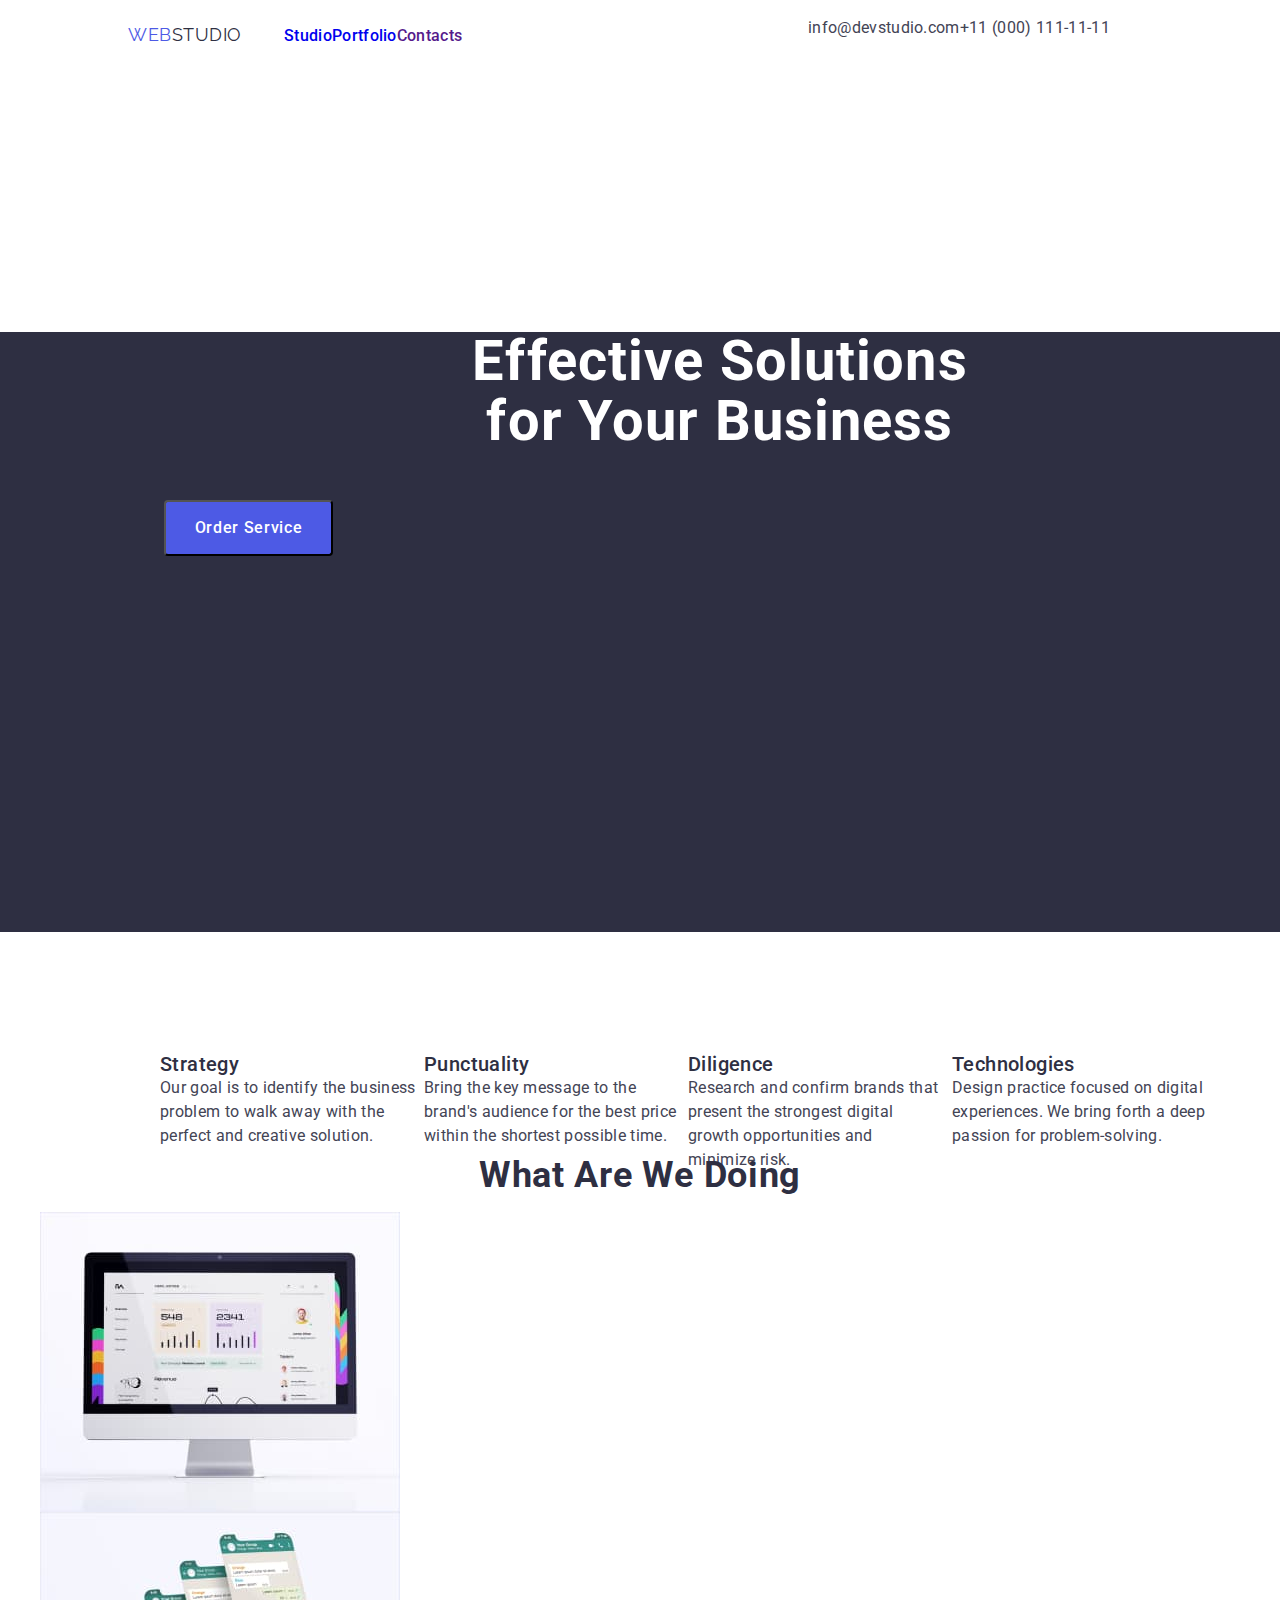
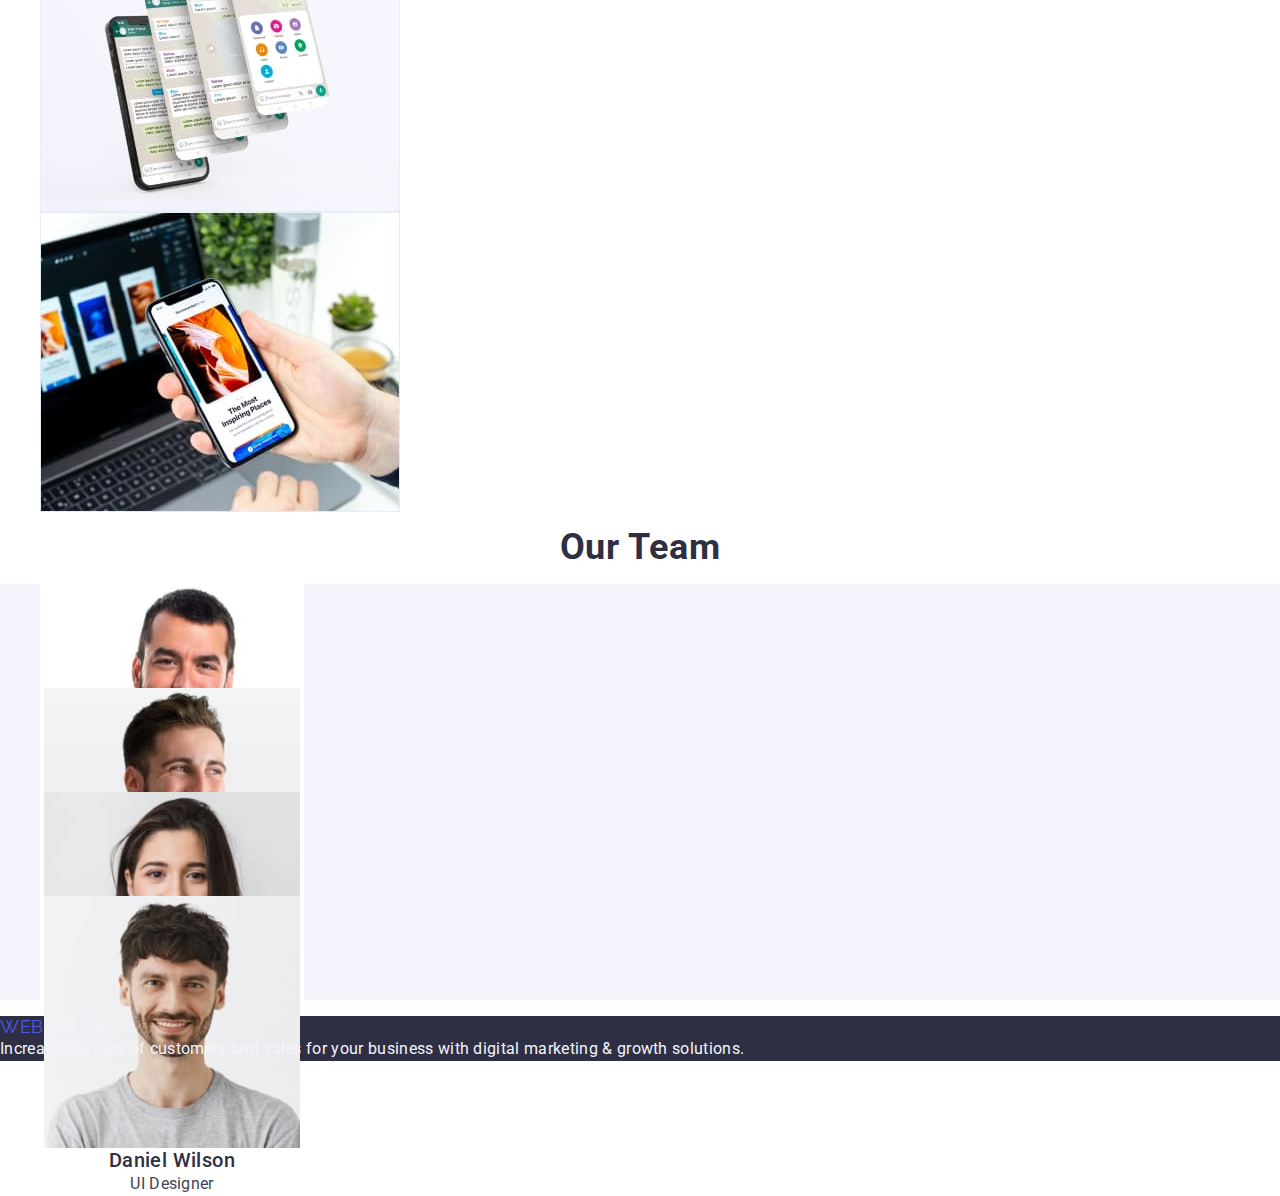
==== index.html @ 6368bc86 "css" ====
<!DOCTYPE html>
<html lang="en">

<head>
    <meta charset="UTF-8">
    <meta name="viewport" content="width=device-width, initial-scale=1.0">
    <link rel="preconnect" href="https://fonts.googleapis.com">
    <link rel="preconnect" href="https://fonts.gstatic.com" crossorigin>
    <link rel="preconnect" href="https://fonts.googleapis.com">
    <link rel="preconnect" href="https://fonts.gstatic.com" crossorigin>
    <link
        href="https://fonts.googleapis.com/css2?family=Raleway:wght@800&family=Roboto:wght@400;500;700;900&display=swap"
        rel="stylesheet">
    <link rel="stylesheet"
        href="https://cdnjs.cloudflare.com/ajax/libs/modern-normalize/1.0.0/modern-normalize.min.css" />
    <link rel="stylesheet" href="./css/styles.css">
    <title>Homework3</title>
</head>

<body>
    <!-- Top line -->
    <header class="page-header">
        <nav class="nav">
            <a class="logo" href="./index.html">Web<span class="logo-studio">Studio</span></a>
            <ul class="menu-list">
                <li class="menu-list-item">
                    <a href="./index.html">Studio</a>
                </li>

                <li class="menu-list-item">
                    <a href="./portfolio.html">Portfolio</a>
                </li>

                <li class="menu-list-item">
                    <a href="">Contacts</a>
                </li>
            </ul>
        </nav>
        <address>
            <ul class="menu-link">
                <li class="menu-link-item">
                    <a class="contact" href="mailto:info@devstudio.com">info@devstudio.com</a>
                </li>
                <li class="menu-link-item">
                    <a class="contact" href="tel:+110001111111">+11 (000) 111-11-11</a>
                </li>
            </ul>
        </address>
    </header>
    <main>
        <!-- Studio -->
        <section class="heroimage">
            <h1 class="hero-title">Effective Solutions for Your Business</h1>
            <button class="modal-button-image" type="button">Order Service</button>
        </section>
        <!-- Section1 -->
        <section class="advantage">
            <h2 hidden>Studio</h2>
            <ul class="advantage-list">
                <li class="advantage-item">
                    <h3 class="advantage-item-title">Strategy</h3>
                    <p class="advantage-item-p">Our goal is to identify the business problem to walk away with the
                        perfect and creative solution.
                    </p>
                </li>
                <li class="advantage-item">
                    <h3 class="advantage-item-title">Punctuality</h3>
                    <p class="advantage-item-p">Bring the key message to the brand's audience for the best price within
                        the shortest possible
                        time.</p>
                </li>
                <li class="advantage-item">
                    <h3 class="advantage-item-title">Diligence</h3>
                    <p class="advantage-item-p">Research and confirm brands that present the strongest digital growth
                        opportunities and minimize
                        risk.</p>
                </li>
                <li class="advantage-item">
                    <h3 class="advantage-item-title">Technologies</h3>
                    <p class="advantage-item-p">Design practice focused on digital experiences. We bring forth a deep
                        passion for
                        problem-solving.</p>
                </li>
            </ul>
        </section>
        <!-- Section2 -->
        <section class="production">
            <h2 class="subtitile">What are we doing</h2>
            <ul class="production-list list">
                <li class="production-item">
                    <img class="production-pic" src="./images/section2/pc.jpg" alt="PC" width="360" height="300">
                </li>
                <li class="production-item">
                    <img class="production-pic" src="./images/section2/phones.jpg" alt="phones" width="360"
                        height="300">
                </li>
                <li class="production-item">
                    <img class="production-pic" src="./images/section2/pcandphone.jpg" alt="pc and phone" width="360"
                        height="300">
                </li>
            </ul>
        </section>
        <!-- Section3 -->
        <section class="workers">
            <h2 class="subtitile" id="contacts">Our Team</h2>
            <ul class="workers-list list">
                <li class="advantage-item workers-item">
                    <img class="workers-pic" src="./images/ourteam/markguerrero.jpg" alt="photo Mark Guerrero"
                        width="264" height="260">
                    <h3 class="advantage-item-title">Mark Guerrero</h3>
                    <p class="advantage-item-p">Product Designer</p>
                    <!-- Traling icons x4 ???? -->
                </li>
                <li class="advantage-item workers-item">
                    <img class="workers-pic" src="./images/ourteam/tomford.jpg" alt="photo Tom Ford" width="264"
                        height="260">
                    <h3 class="advantage-item-title">Tom Ford</h3>
                    <p class="advantage-item-p">Frontend Developer</p>
                    <!-- Traling icons x4 ???? -->
                </li>
                <li class="advantage-item workers-item">
                    <img class="workers-pic" src="./images/ourteam/camilagarcia.jpg" alt="photo Camila Garcia"
                        width="264" height="260">
                    <h3 class="advantage-item-title">Camila Garcia</h3>
                    <p class="advantage-item-p">Marketing</p>
                    <!-- Traling icons x4 ???? -->
                </li>
                <li class="advantage-item workers-item">
                    <img class="workers-pic" src="./images/ourteam/danielwilson.jpg" alt="photo Daniel Wilson"
                        width="264" height="260">
                    <h3 class="advantage-item-title">Daniel Wilson</h3>
                    <p class="advantage-item-p">UI Designer</p>
                    <!-- Traling icons x4 ???? -->
                </li>
            </ul>
        </section>
    </main>
    <footer class="footer">
        <a class="logo link" href="./index.html">Web
            <span class="logo-studio-dark">Studio</span>
        </a>
        <p class="background-dark-text">Increase the flow of customers and sales for your business with digital
            marketing & growth solutions.</p>
    </footer>
</body>

</html>
---- css/styles.css ----
:root {
  --primary-font: 'Roboto', sans-serif;
  --secondary-font: 'Raleway', sans-serif;
  --modal-background: #fcfcfc;
  --header-team-card-background: #ffffff;
  --hero-image-background: #2e2f42;
  --light-mode-backgrounds: #f4f4fd;
  --accent-hairlines-subtle-backgrounds: #e7e9fc;
  --body-text-slate: #434455;
  --body-text-light-slate: #8e8f99;
  --valid-success: #31d0aa;
  --dark-overlays-shadows-headings: #2e2f42;
  --pressed-state-cta: #404bbf;
  --cta-focused-active-links: #4d5ae5;
}

body {
  font-family: var(--primary-font);
  color: var(--body-text-slate);
  background-color: var(--header-team-card-background);
}

h1,
h2,
h3,
h4,
h5,
h6 {
  margin: 0;
}

p {
  margin: 0;
  font-weight: 400;
  font-size: 16px;
  line-height: 1.5;
  letter-spacing: 0.02em;
}

img {
  display: block;
  max-width: 100%;
  height: auto;
}

ul {
  list-style: none;
}

a {
  text-decoration: none;
  font-style: normal;
}

/* ==========HEADER========== */
.page-header {
  display: flex;
  justify-content: space-between;
  width: 100%;
  padding: 0 10%;
  height: 72px;
  border: 1px;
  border-color: var(--accent-hairlines-subtle-backgrounds);
}

.nav {
  display: flex;
  align-items: center;
}

.logo {
  width: 116px;
  height: 24px;
  font-family: var(--secondary-font);
  font-size: 18px;
  line-height: 1.17;
  letter-spacing: 0.03em;
  text-transform: uppercase;
  color: var(--cta-focused-active-links);
}

.logo-studio {
  color: var(--dark-overlays-shadows-headings);
}

.logo-studio-dark {
  color: var(--light-mode-backgrounds);
}

.menu-list {
  width: 260px;
  height: 24px;
  display: flex;
  flex-wrap: wrap;
  flex-basis: calc(width / 3);
}

.menu-list-item {
  font-weight: 500;
  font-size: 16px;
  line-height: 1.5;
  letter-spacing: 0.02em;
  color: #2e2f42;
}

.menu-link {
  width: 384px;
  height: 24px;
  display: flex;
  flex-wrap: wrap;
}

.menu-link-item {
}

.contact:hover,
.contact:focus,
.menu-link:hover,
.menu-link:focus,
.menu-list:hover,
.menu-list:focus {
  color: var(--pressed-state-cta);
}

.contacts {
  font-style: normal;
}

.contact {
  font-weight: 400;
  font-size: 16px;
  line-height: 1.5;
  letter-spacing: 0.02em;
  color: var(--body-text-slate);
}

/* ==========/HEADER========== */

/* ==========Hero section========== */
.heroimage {
  width: 1440px;
  height: 600px;
  background-color: #2e2f42;
}

.hero-title {
  width: 496px;
  height: 120px;
  margin: 260px 0 0 472px;
  font-weight: 700;
  font-size: 56px;
  line-height: 1.07;
  text-align: center;
  letter-spacing: 0.02em;

  color: #ffffff;
}

/* ==========BUTTON MENU========== */

.modal-button-image {
  width: 169px;
  height: 56px;
  margin-top: 48px;
  margin-left: 164px;
  border-radius: 4px;

  font-family: var(--primary-font);
  font-style: normal;
  font-weight: 500;
  font-size: 16px;
  line-height: 1.5;
  letter-spacing: 0.04em;
  list-style: none;
  cursor: pointer;

  color: #ffffff;
  background: #4d5ae5;
}

.modal-button-image:hover,
.modal-button-image:focus {
  background-color: #404bbf;
}

.modal-button {
  font-family: var(--primary-font);
  font-style: normal;
  font-weight: 500;
  font-size: 16px;
  line-height: 1.5;
  letter-spacing: 0.04em;
  cursor: pointer;
  background-color: #f4f4fd;
  color: #4d5ae5;
}

.modal-button:hover,
.modal-button:focus {
  background-color: #404bbf;
  color: #ffffff;
}

/* ==========/BUTTON MENU========== */

/* ==========SECTION 1========== */

.advantage {
  width: 1128px;
  height: 104px;
  margin: 120px 0 0 156px;
}

.advantage-list {
  margin: 0;
  padding: 0;
  display: flex;
}

.advantage-item {
  width: 264px;
  height: 104px;
  padding: 0 4px;
  background-color: #ffffff;
}

.advantage-item-title {
  font-weight: 500;
  font-size: 20px;
  line-height: 1.2;
  letter-spacing: 0.02em;
  color: #2e2f42;
}

.advantage-item-p {
  color: #434455;
}

/* ==========//* ==========SECTION 1========== */
========== */

/* ==========Hero section========== */

/* ==========/Hero section========== */

/* ==========Workers========== */

.workers {
  background-color: #f4f4fd;
}

.workers-list {
  background-color: #f4f4fd;
}

.workers-item {
  text-align: center;
  text-transform: capitalize;
}

.workers-pic {
}

/* ==========/Workers========== */

/* ==========Production========== */

.production {
}

.production-list {
}

.production-item {
}

.production-pic {
}

/* ==========/Production========== */

/* ==========Portfolio Images========== */

.gallery {
  list-style: none;
}

.gallery-item {
  text-decoration: none;
}

.gallery-pic {
}

/* ==========/Portfolio Images========== */

/* ==========FOOTER========== */

.footer {
  background-color: #2e2f42;
}
.background-dark-text {
  color: #f4f4fd;
}

.text-center {
  text-align: center;
  text-transform: capitalize;
}

/* ==========/FOOTER========== */

.subtitile {
  font-weight: 700;
  font-size: 36px;
  line-height: 1.11;
  text-align: center;
  letter-spacing: 0.02em;
  text-transform: capitalize;
  color: #2e2f42;
}

.hidden {
  position: absolute;
  width: 1px;
  height: 1px;
  margin: -1px;
  border: 0;
  padding: 0;

  white-space: nowrap;
  clip-path: inset(100%);
  clip: rect(0 0 0 0);
  overflow: hidden;
}
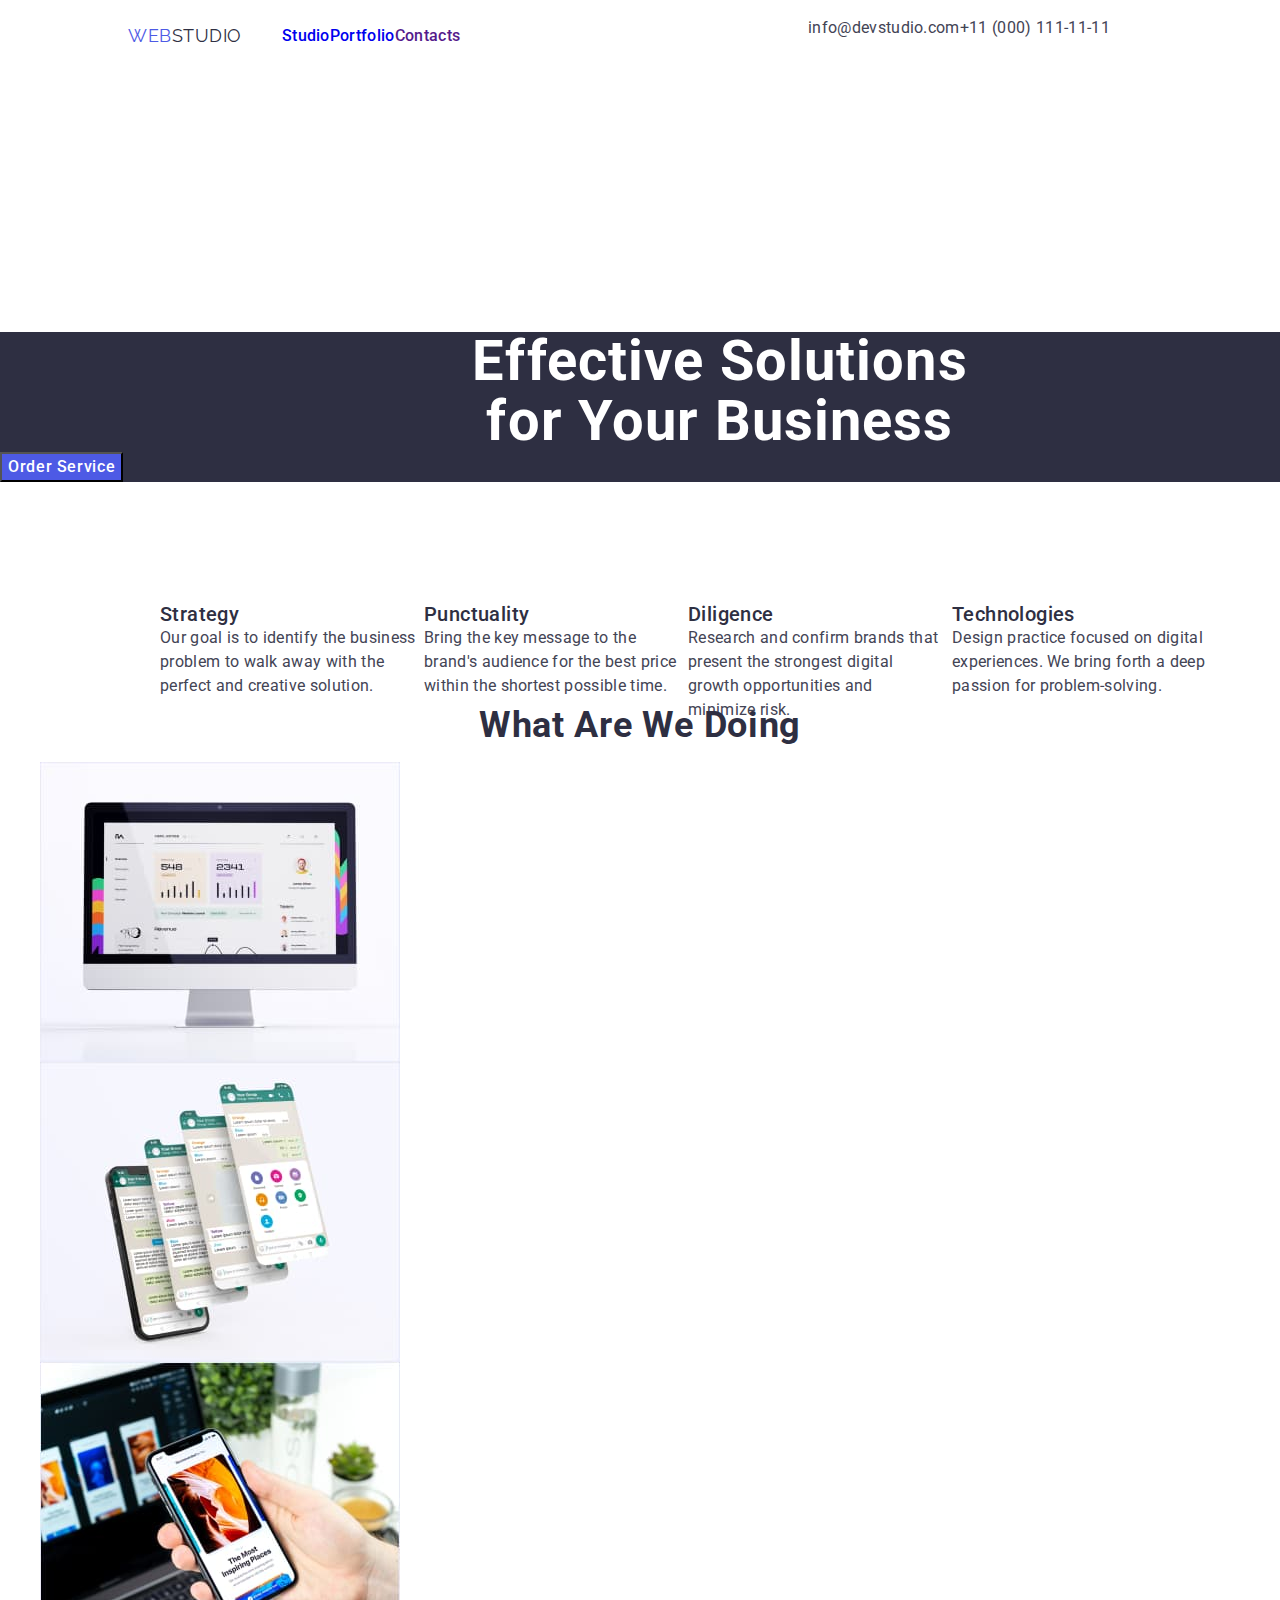
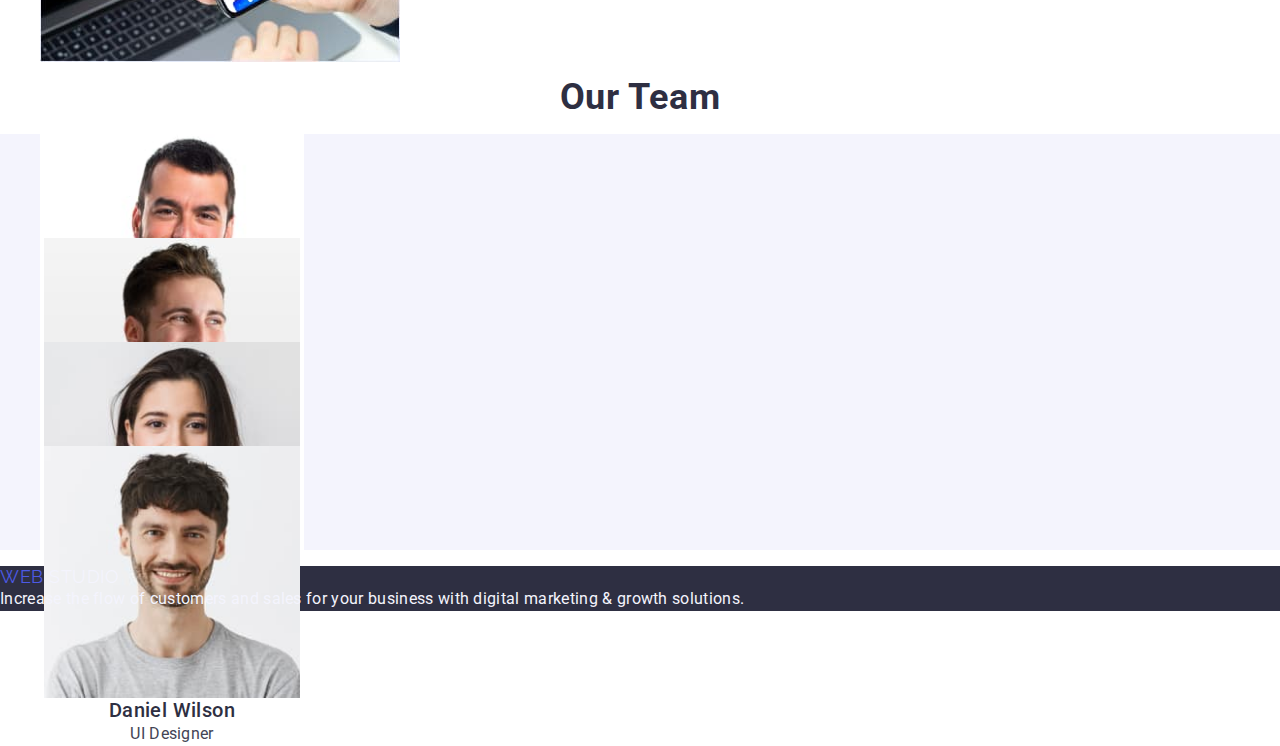
==== commit 56a2a1d2: "fix_colors" ====
--- a/index.html
+++ b/index.html
@@ -55,7 +55,7 @@
         </section>
         <!-- Section1 -->
         <section class="advantage">
-            <h2 hidden>Studio</h2>
+            <h2 class="hidden">Studio</h2>
             <ul class="advantage-list">
                 <li class="advantage-item">
                     <h3 class="advantage-item-title">Strategy</h3>
--- a/css/styles.css
+++ b/css/styles.css
@@ -69,8 +69,6 @@
 }
 
 .logo {
-  width: 116px;
-  height: 24px;
   font-family: var(--secondary-font);
   font-size: 18px;
   line-height: 1.17;
@@ -88,8 +86,6 @@
 }
 
 .menu-list {
-  width: 260px;
-  height: 24px;
   display: flex;
   flex-wrap: wrap;
   flex-basis: calc(width / 3);
@@ -100,7 +96,7 @@
   font-size: 16px;
   line-height: 1.5;
   letter-spacing: 0.02em;
-  color: #2e2f42;
+  color: var(--dark-overlays-shadows-headings);
 }
 
 .menu-link {
@@ -138,9 +134,7 @@
 
 /* ==========Hero section========== */
 .heroimage {
-  width: 1440px;
-  height: 600px;
-  background-color: #2e2f42;
+  background-color: var(--hero-image-background);
 }
 
 .hero-title {
@@ -153,34 +147,26 @@
   text-align: center;
   letter-spacing: 0.02em;
 
-  color: #ffffff;
+  color: var(--header-team-card-background);
 }
 
 /* ==========BUTTON MENU========== */
 
 .modal-button-image {
-  width: 169px;
-  height: 56px;
-  margin-top: 48px;
-  margin-left: 164px;
-  border-radius: 4px;
-
-  font-family: var(--primary-font);
+  font-family: inherit;
   font-style: normal;
   font-weight: 500;
   font-size: 16px;
   line-height: 1.5;
   letter-spacing: 0.04em;
-  list-style: none;
-  cursor: pointer;
-
-  color: #ffffff;
-  background: #4d5ae5;
+
+  color: var(--header-team-card-background);
+  background: var(--cta-focused-active-links);
 }
 
 .modal-button-image:hover,
 .modal-button-image:focus {
-  background-color: #404bbf;
+  background-color: var(--pressed-state-cta);
 }
 
 .modal-button {
@@ -191,14 +177,14 @@
   line-height: 1.5;
   letter-spacing: 0.04em;
   cursor: pointer;
-  background-color: #f4f4fd;
-  color: #4d5ae5;
+  background-color: var(--light-mode-backgrounds);
+  color: var(--cta-focused-active-links);
 }
 
 .modal-button:hover,
 .modal-button:focus {
-  background-color: #404bbf;
-  color: #ffffff;
+  background-color: var(--pressed-state-cta);
+  color: var(--header-team-card-background);
 }
 
 /* ==========/BUTTON MENU========== */
@@ -221,7 +207,7 @@
   width: 264px;
   height: 104px;
   padding: 0 4px;
-  background-color: #ffffff;
+  background-color: var(--header-team-card-background);
 }
 
 .advantage-item-title {
@@ -229,11 +215,11 @@
   font-size: 20px;
   line-height: 1.2;
   letter-spacing: 0.02em;
-  color: #2e2f42;
+  color: var(--dark-overlays-shadows-headings);
 }
 
 .advantage-item-p {
-  color: #434455;
+  color: var(--body-text-slate);
 }
 
 /* ==========//* ==========SECTION 1========== */
@@ -246,7 +232,7 @@
 /* ==========Workers========== */
 
 .workers {
-  background-color: #f4f4fd;
+  background-color: var(--light-mode-backgrounds);
 }
 
 .workers-list {
@@ -297,10 +283,10 @@
 /* ==========FOOTER========== */
 
 .footer {
-  background-color: #2e2f42;
+  background-color: var(--dark-overlays-shadows-headings);
 }
 .background-dark-text {
-  color: #f4f4fd;
+  color: var(--light-mode-backgrounds);
 }
 
 .text-center {
@@ -317,7 +303,7 @@
   text-align: center;
   letter-spacing: 0.02em;
   text-transform: capitalize;
-  color: #2e2f42;
+  color: var(--dark-overlays-shadows-headings);
 }
 
 .hidden {
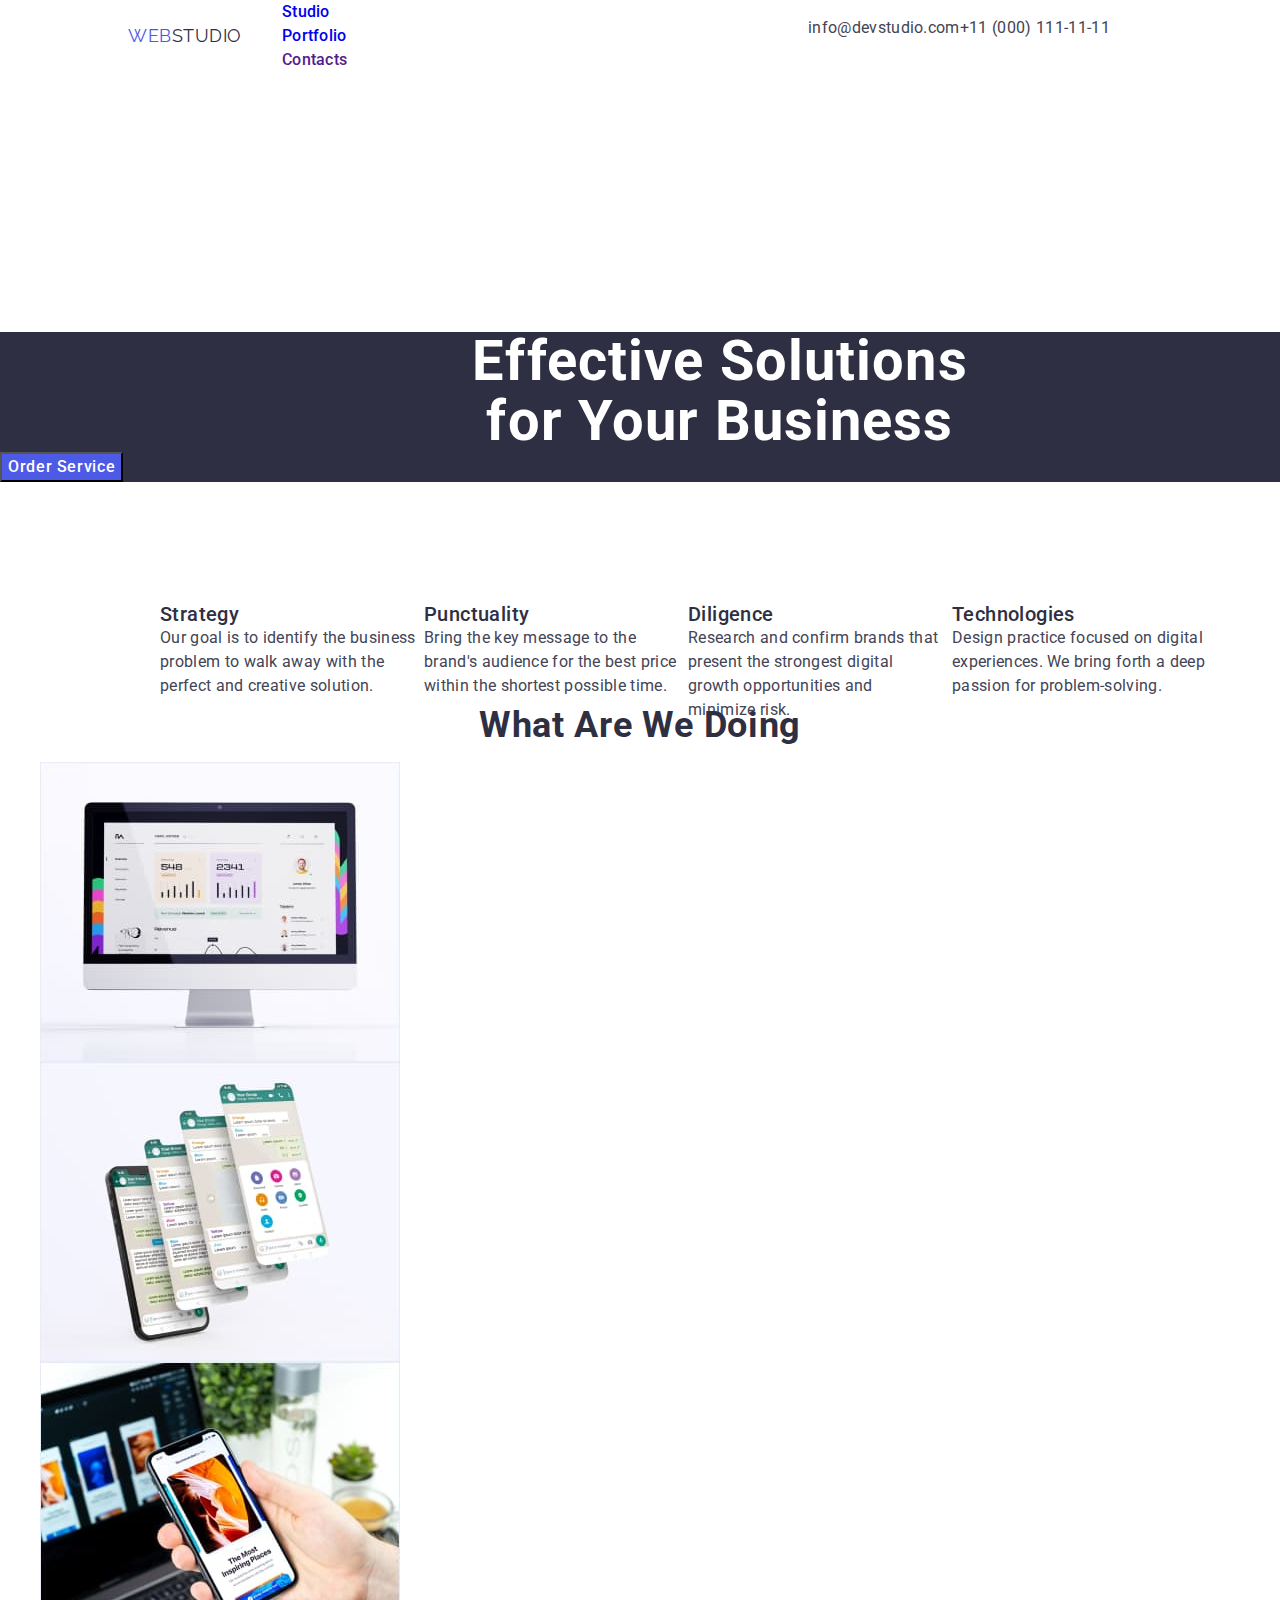
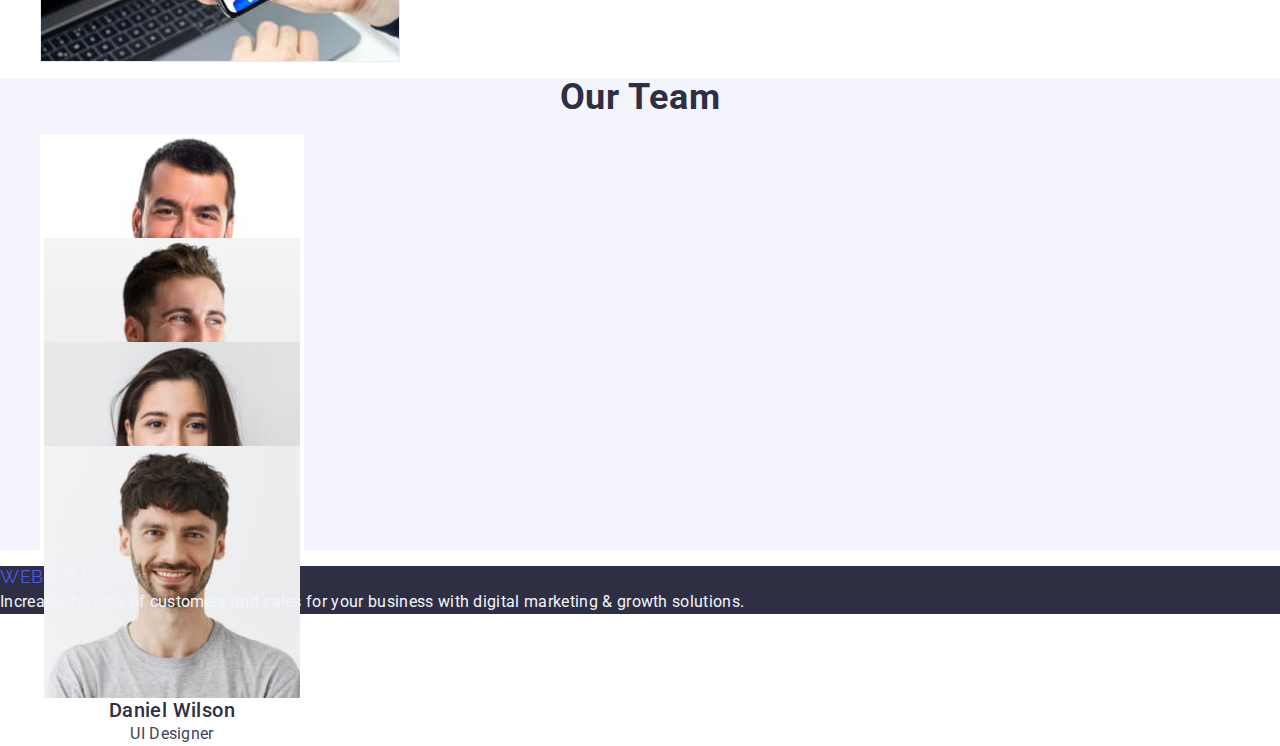
==== commit f69c469d: "Update index.html" ====
--- a/index.html
+++ b/index.html
@@ -24,15 +24,15 @@
             <a class="logo" href="./index.html">Web<span class="logo-studio">Studio</span></a>
             <ul class="menu-list">
                 <li class="menu-list-item">
-                    <a href="./index.html">Studio</a>
+                    <a class="menu-link link" href="./index.html">Studio</a>
                 </li>
 
                 <li class="menu-list-item">
-                    <a href="./portfolio.html">Portfolio</a>
+                    <a class="menu-link link" href="./portfolio.html">Portfolio</a>
                 </li>
 
                 <li class="menu-list-item">
-                    <a href="">Contacts</a>
+                    <a class="menu-link link" href="">Contacts</a>
                 </li>
             </ul>
         </nav>
--- a/css/styles.css
+++ b/css/styles.css
@@ -16,6 +16,10 @@
 
 body {
   font-family: var(--primary-font);
+  font-weight: 400;
+  font-size: 16px;
+  line-height: 1.5;
+  letter-spacing: 0.02em;
   color: var(--body-text-slate);
   background-color: var(--header-team-card-background);
 }
@@ -25,16 +29,9 @@
 h3,
 h4,
 h5,
-h6 {
-  margin: 0;
-}
-
+h6,
 p {
   margin: 0;
-  font-weight: 400;
-  font-size: 16px;
-  line-height: 1.5;
-  letter-spacing: 0.02em;
 }
 
 img {
@@ -222,8 +219,7 @@
   color: var(--body-text-slate);
 }
 
-/* ==========//* ==========SECTION 1========== */
-========== */
+/* ==========SECTION 1========== */
 
 /* ==========Hero section========== */
 
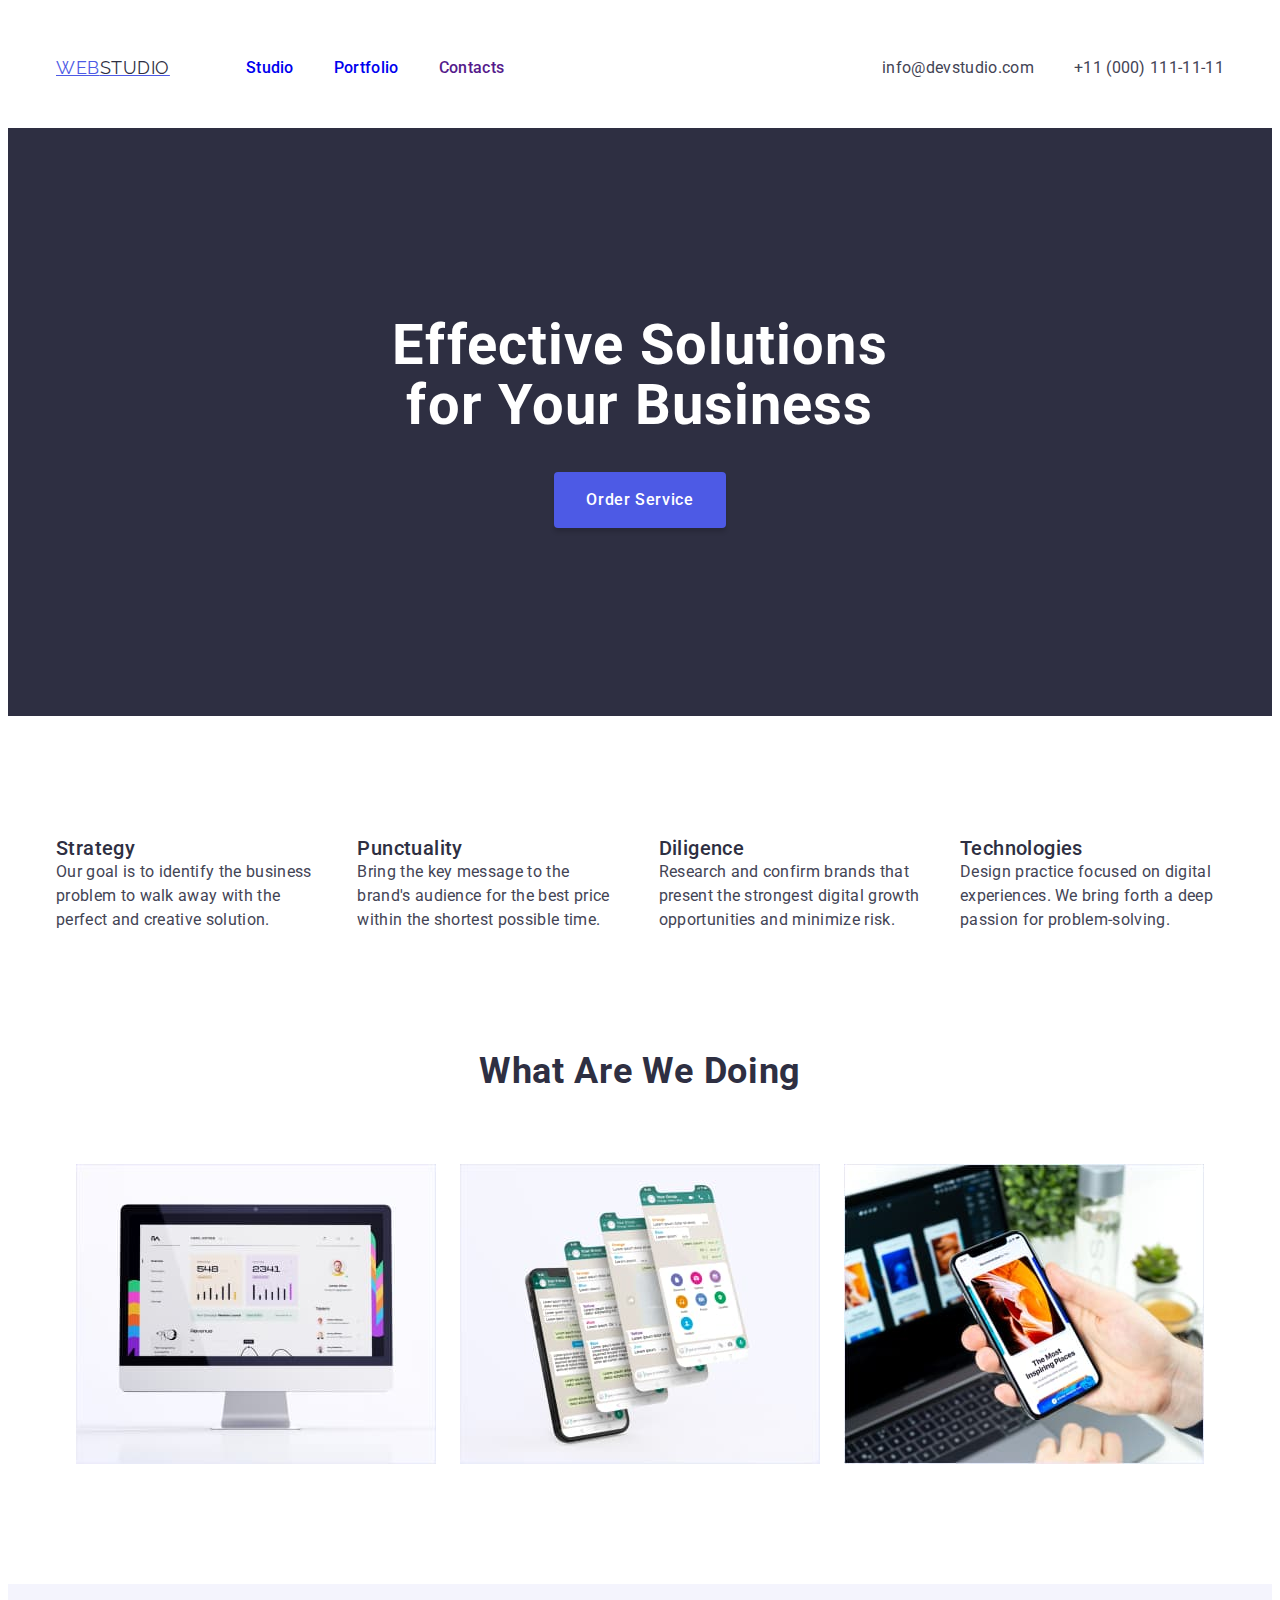
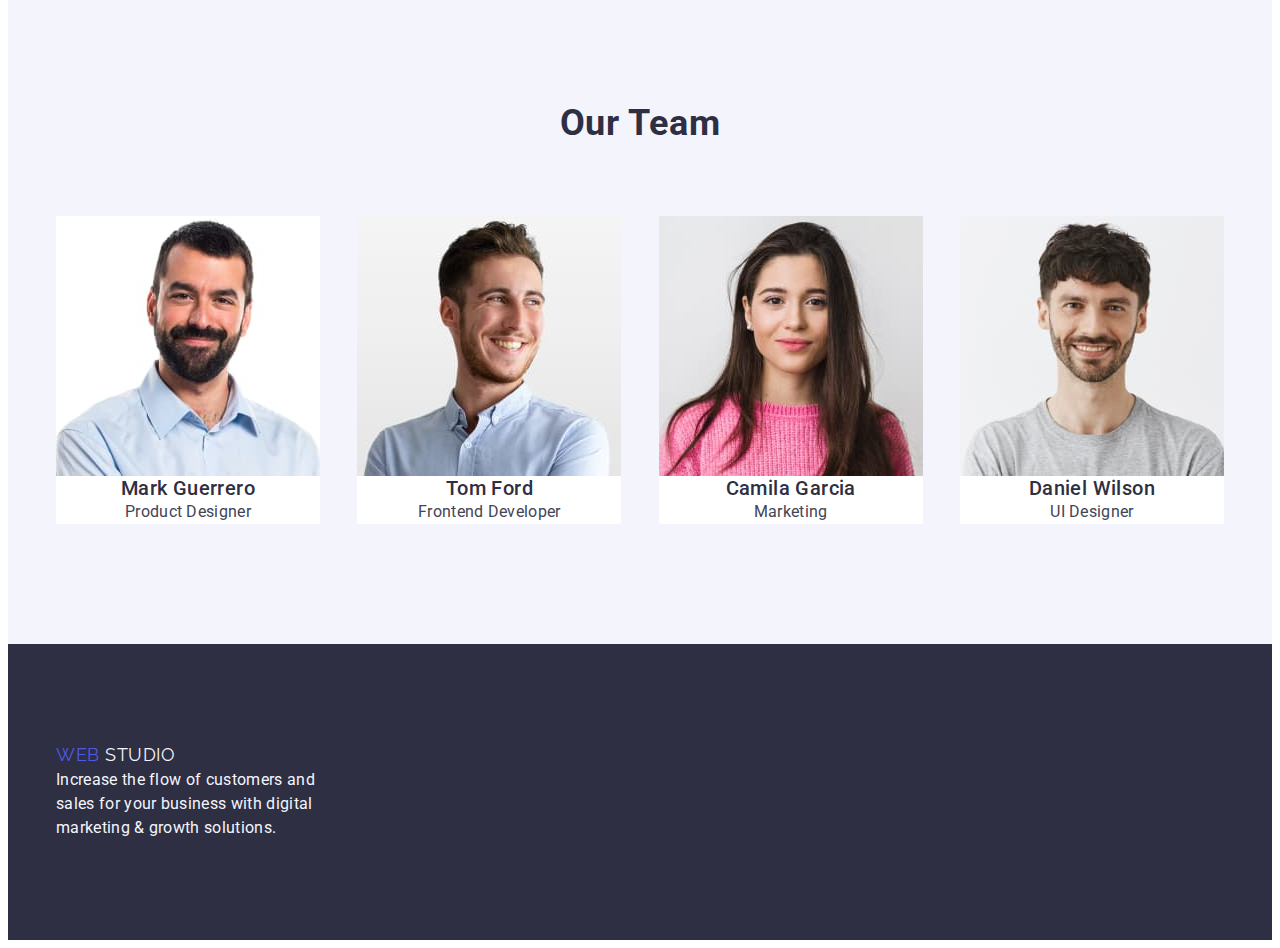
==== commit 8de17d2c: "Flax-conteiners" ====
--- a/index.html
+++ b/index.html
@@ -11,8 +11,9 @@
     <link
         href="https://fonts.googleapis.com/css2?family=Raleway:wght@800&family=Roboto:wght@400;500;700;900&display=swap"
         rel="stylesheet">
-    <link rel="stylesheet"
-        href="https://cdnjs.cloudflare.com/ajax/libs/modern-normalize/1.0.0/modern-normalize.min.css" />
+    <link rel="stylesheet" href="https://cdnjs.cloudflare.com/ajax/libs/modern-normalize/2.0.0/modern-normalize.min.css"
+        integrity="sha512-4xo8blKMVCiXpTaLzQSLSw3KFOVPWhm/TRtuPVc4WG6kUgjH6J03IBuG7JZPkcWMxJ5huwaBpOpnwYElP/m6wg=="
+        crossorigin="anonymous" referrerpolicy="no-referrer" />
     <link rel="stylesheet" href="./css/styles.css">
     <title>Homework3</title>
 </head>
@@ -20,127 +21,143 @@
 <body>
     <!-- Top line -->
     <header class="page-header">
-        <nav class="nav">
-            <a class="logo" href="./index.html">Web<span class="logo-studio">Studio</span></a>
-            <ul class="menu-list">
-                <li class="menu-list-item">
-                    <a class="menu-link link" href="./index.html">Studio</a>
-                </li>
+        <div class="header-container container">
+            <nav class="nav">
+                <a class="logo" href="./index.html">Web<span class="logo-studio">Studio</span></a>
+                <header class="page-header ">
+                    <ul class="menu-list list">
+                        <li class="menu-list-item">
+                            <a class="menu-link link" href="./index.html">Studio</a>
+                        </li>
 
-                <li class="menu-list-item">
-                    <a class="menu-link link" href="./portfolio.html">Portfolio</a>
-                </li>
+                        <li class="menu-list-item">
+                            <a class="menu-link link" href="./portfolio.html">Portfolio</a>
+                        </li>
 
-                <li class="menu-list-item">
-                    <a class="menu-link link" href="">Contacts</a>
-                </li>
-            </ul>
-        </nav>
-        <address>
-            <ul class="menu-link">
-                <li class="menu-link-item">
-                    <a class="contact" href="mailto:info@devstudio.com">info@devstudio.com</a>
-                </li>
-                <li class="menu-link-item">
-                    <a class="contact" href="tel:+110001111111">+11 (000) 111-11-11</a>
-                </li>
-            </ul>
-        </address>
+                        <li class="menu-list-item">
+                            <a class="menu-link link" href="">Contacts</a>
+                        </li>
+                    </ul>
+            </nav>
+            <address>
+                <ul class="menu-link list">
+                    <li class="menu-link-item">
+                        <a class="contact link" href="mailto:info@devstudio.com">info@devstudio.com</a>
+                    </li>
+                    <li class="menu-link-item">
+                        <a class="contact link" href="tel:+110001111111">+11 (000) 111-11-11</a>
+                    </li>
+                </ul>
+            </address>
+        </div>
     </header>
     <main>
         <!-- Studio -->
         <section class="heroimage">
-            <h1 class="hero-title">Effective Solutions for Your Business</h1>
-            <button class="modal-button-image" type="button">Order Service</button>
+            <div class="hero-container container">
+                <h1 class="hero-title">Effective Solutions for Your Business</h1>
+                <button class="modal-button-image button" type="button">Order Service</button>
+            </div>
         </section>
         <!-- Section1 -->
         <section class="advantage">
-            <h2 class="hidden">Studio</h2>
-            <ul class="advantage-list">
-                <li class="advantage-item">
-                    <h3 class="advantage-item-title">Strategy</h3>
-                    <p class="advantage-item-p">Our goal is to identify the business problem to walk away with the
-                        perfect and creative solution.
-                    </p>
-                </li>
-                <li class="advantage-item">
-                    <h3 class="advantage-item-title">Punctuality</h3>
-                    <p class="advantage-item-p">Bring the key message to the brand's audience for the best price within
-                        the shortest possible
-                        time.</p>
-                </li>
-                <li class="advantage-item">
-                    <h3 class="advantage-item-title">Diligence</h3>
-                    <p class="advantage-item-p">Research and confirm brands that present the strongest digital growth
-                        opportunities and minimize
-                        risk.</p>
-                </li>
-                <li class="advantage-item">
-                    <h3 class="advantage-item-title">Technologies</h3>
-                    <p class="advantage-item-p">Design practice focused on digital experiences. We bring forth a deep
-                        passion for
-                        problem-solving.</p>
-                </li>
-            </ul>
+            <div class="container">
+                <h2 class="hidden">Studio</h2>
+                <ul class="advantage-list list">
+                    <li class="advantage-item">
+                        <h3 class="advantage-item-title">Strategy</h3>
+                        <p class="advantage-item-p">Our goal is to identify the business problem to walk away with the
+                            perfect and creative solution.
+                        </p>
+                    </li>
+                    <li class="advantage-item">
+                        <h3 class="advantage-item-title">Punctuality</h3>
+                        <p class="advantage-item-p">Bring the key message to the brand's audience for the best price
+                            within
+                            the shortest possible
+                            time.</p>
+                    </li>
+                    <li class="advantage-item">
+                        <h3 class="advantage-item-title">Diligence</h3>
+                        <p class="advantage-item-p">Research and confirm brands that present the strongest digital
+                            growth
+                            opportunities and minimize
+                            risk.</p>
+                    </li>
+                    <li class="advantage-item">
+                        <h3 class="advantage-item-title">Technologies</h3>
+                        <p class="advantage-item-p">Design practice focused on digital experiences. We bring forth a
+                            deep
+                            passion for
+                            problem-solving.</p>
+                    </li>
+                </ul>
+            </div>
         </section>
         <!-- Section2 -->
         <section class="production">
-            <h2 class="subtitile">What are we doing</h2>
-            <ul class="production-list list">
-                <li class="production-item">
-                    <img class="production-pic" src="./images/section2/pc.jpg" alt="PC" width="360" height="300">
-                </li>
-                <li class="production-item">
-                    <img class="production-pic" src="./images/section2/phones.jpg" alt="phones" width="360"
-                        height="300">
-                </li>
-                <li class="production-item">
-                    <img class="production-pic" src="./images/section2/pcandphone.jpg" alt="pc and phone" width="360"
-                        height="300">
-                </li>
-            </ul>
+            <div class="production-container container">
+                <h2 class="subtitile">What are we doing</h2>
+                <ul class="production-list list">
+                    <li class="production-item">
+                        <img class="production-pic" src="./images/section2/pc.jpg" alt="PC" width="360" height="300">
+                    </li>
+                    <li class="production-item">
+                        <img class="production-pic" src="./images/section2/phones.jpg" alt="phones" width="360"
+                            height="300">
+                    </li>
+                    <li class="production-item">
+                        <img class="production-pic" src="./images/section2/pcandphone.jpg" alt="pc and phone"
+                            width="360" height="300">
+                    </li>
+                </ul>
+            </div>
         </section>
         <!-- Section3 -->
         <section class="workers">
-            <h2 class="subtitile" id="contacts">Our Team</h2>
-            <ul class="workers-list list">
-                <li class="advantage-item workers-item">
-                    <img class="workers-pic" src="./images/ourteam/markguerrero.jpg" alt="photo Mark Guerrero"
-                        width="264" height="260">
-                    <h3 class="advantage-item-title">Mark Guerrero</h3>
-                    <p class="advantage-item-p">Product Designer</p>
-                    <!-- Traling icons x4 ???? -->
-                </li>
-                <li class="advantage-item workers-item">
-                    <img class="workers-pic" src="./images/ourteam/tomford.jpg" alt="photo Tom Ford" width="264"
-                        height="260">
-                    <h3 class="advantage-item-title">Tom Ford</h3>
-                    <p class="advantage-item-p">Frontend Developer</p>
-                    <!-- Traling icons x4 ???? -->
-                </li>
-                <li class="advantage-item workers-item">
-                    <img class="workers-pic" src="./images/ourteam/camilagarcia.jpg" alt="photo Camila Garcia"
-                        width="264" height="260">
-                    <h3 class="advantage-item-title">Camila Garcia</h3>
-                    <p class="advantage-item-p">Marketing</p>
-                    <!-- Traling icons x4 ???? -->
-                </li>
-                <li class="advantage-item workers-item">
-                    <img class="workers-pic" src="./images/ourteam/danielwilson.jpg" alt="photo Daniel Wilson"
-                        width="264" height="260">
-                    <h3 class="advantage-item-title">Daniel Wilson</h3>
-                    <p class="advantage-item-p">UI Designer</p>
-                    <!-- Traling icons x4 ???? -->
-                </li>
-            </ul>
+            <div class="workers-container container">
+                <h2 class="subtitile" id="contacts">Our Team</h2>
+                <ul class="workers-list list">
+                    <li class="advantage-item workers-item">
+                        <img class="workers-pic" src="./images/ourteam/markguerrero.jpg" alt="photo Mark Guerrero"
+                            width="264" height="260">
+                        <h3 class="advantage-item-title">Mark Guerrero</h3>
+                        <p class="advantage-item-p">Product Designer</p>
+                        <!-- Traling icons x4 ???? -->
+                    </li>
+                    <li class="advantage-item workers-item">
+                        <img class="workers-pic" src="./images/ourteam/tomford.jpg" alt="photo Tom Ford" width="264"
+                            height="260">
+                        <h3 class="advantage-item-title">Tom Ford</h3>
+                        <p class="advantage-item-p">Frontend Developer</p>
+                        <!-- Traling icons x4 ???? -->
+                    </li>
+                    <li class="advantage-item workers-item">
+                        <img class="workers-pic" src="./images/ourteam/camilagarcia.jpg" alt="photo Camila Garcia"
+                            width="264" height="260">
+                        <h3 class="advantage-item-title">Camila Garcia</h3>
+                        <p class="advantage-item-p">Marketing</p>
+                        <!-- Traling icons x4 ???? -->
+                    </li>
+                    <li class="advantage-item workers-item">
+                        <img class="workers-pic" src="./images/ourteam/danielwilson.jpg" alt="photo Daniel Wilson"
+                            width="264" height="260">
+                        <h3 class="advantage-item-title">Daniel Wilson</h3>
+                        <p class="advantage-item-p">UI Designer</p>
+                        <!-- Traling icons x4 ???? -->
+                    </li>
+                </ul>
+            </div>
         </section>
     </main>
     <footer class="footer">
-        <a class="logo link" href="./index.html">Web
-            <span class="logo-studio-dark">Studio</span>
-        </a>
-        <p class="background-dark-text">Increase the flow of customers and sales for your business with digital
-            marketing & growth solutions.</p>
+        <div class="container">
+            <a class="logo link" href="./index.html">Web
+                <span class="logo-studio-dark">Studio</span>
+            </a>
+            <p class="background-dark-text">Increase the flow of customers and sales for your business with digital
+                marketing & growth solutions.</p>
+        </div>
     </footer>
 </body>
 
--- a/css/styles.css
+++ b/css/styles.css
@@ -31,7 +31,8 @@
 h5,
 h6,
 p {
-  margin: 0;
+  margin-top: 0;
+  margin-bottom: 0;
 }
 
 img {
@@ -40,32 +41,68 @@
   height: auto;
 }
 
-ul {
+ul,
+ol {
+  margin-top: 0;
+  margin-bottom: 0;
+  padding-left: 0;
+}
+
+button {
+  cursor: pointer;
+  border: none;
+}
+
+.list {
   list-style: none;
 }
 
-a {
+.link {
   text-decoration: none;
   font-style: normal;
 }
 
+.container {
+  width: 1168px;
+  margin-left: auto;
+  margin-right: auto;
+  padding-left: 16px;
+  padding-right: 16px;
+}
+
+.main-container {
+  display: flex;
+  flex-direction: column;
+  flex-wrap: wrap;
+  column-gap: 120px;
+}
 /* ==========HEADER========== */
 .page-header {
+  padding-top: 24px;
+  padding-bottom: 24px;
   display: flex;
   justify-content: space-between;
   width: 100%;
-  padding: 0 10%;
-  height: 72px;
   border: 1px;
   border-color: var(--accent-hairlines-subtle-backgrounds);
 }
 
+.header-container {
+  display: flex;
+  justify-content: space-between;
+  align-items: center;
+}
+
 .nav {
   display: flex;
+  justify-content: space-between;
   align-items: center;
 }
 
 .logo {
+  display: inline-block;
+  align-items: center;
+  margin-right: 76px;
   font-family: var(--secondary-font);
   font-size: 18px;
   line-height: 1.17;
@@ -84,8 +121,7 @@
 
 .menu-list {
   display: flex;
-  flex-wrap: wrap;
-  flex-basis: calc(width / 3);
+  column-gap: 40px;
 }
 
 .menu-list-item {
@@ -97,13 +133,9 @@
 }
 
 .menu-link {
-  width: 384px;
-  height: 24px;
   display: flex;
   flex-wrap: wrap;
-}
-
-.menu-link-item {
+  column-gap: 40px;
 }
 
 .contact:hover,
@@ -115,10 +147,6 @@
   color: var(--pressed-state-cta);
 }
 
-.contacts {
-  font-style: normal;
-}
-
 .contact {
   font-weight: 400;
   font-size: 16px;
@@ -131,13 +159,20 @@
 
 /* ==========Hero section========== */
 .heroimage {
+  margin-bottom: 120px;
+  padding-top: 188px;
+  padding-bottom: 188px;
   background-color: var(--hero-image-background);
 }
 
+.hero-container {
+  display: flex;
+  flex-direction: column;
+  align-items: center;
+}
 .hero-title {
   width: 496px;
-  height: 120px;
-  margin: 260px 0 0 472px;
+  margin-bottom: 36px;
   font-weight: 700;
   font-size: 56px;
   line-height: 1.07;
@@ -150,6 +185,9 @@
 /* ==========BUTTON MENU========== */
 
 .modal-button-image {
+  padding: 16px 32px;
+  border-radius: 4px;
+  box-shadow: 0px 4px 4px 0px rgba(0, 0, 0, 0.15);
   font-family: inherit;
   font-style: normal;
   font-weight: 500;
@@ -167,13 +205,15 @@
 }
 
 .modal-button {
-  font-family: var(--primary-font);
+  padding: 16px 32px;
+  border-radius: 4px;
+  box-shadow: 0px 4px 4px 0px rgba(0, 0, 0, 0.15);
+  font-family: inherit;
   font-style: normal;
   font-weight: 500;
   font-size: 16px;
   line-height: 1.5;
   letter-spacing: 0.04em;
-  cursor: pointer;
   background-color: var(--light-mode-backgrounds);
   color: var(--cta-focused-active-links);
 }
@@ -189,21 +229,17 @@
 /* ==========SECTION 1========== */
 
 .advantage {
-  width: 1128px;
-  height: 104px;
-  margin: 120px 0 0 156px;
+  margin-bottom: 120px;
 }
 
 .advantage-list {
-  margin: 0;
-  padding: 0;
-  display: flex;
+  display: flex;
+  justify-content: space-between;
+  column-gap: 24px;
 }
 
 .advantage-item {
   width: 264px;
-  height: 104px;
-  padding: 0 4px;
   background-color: var(--header-team-card-background);
 }
 
@@ -219,20 +255,45 @@
   color: var(--body-text-slate);
 }
 
-/* ==========SECTION 1========== */
-
-/* ==========Hero section========== */
-
-/* ==========/Hero section========== */
+/* ==========Production========== */
+
+.production {
+  margin-bottom: 120px;
+}
+.production-container {
+  display: flex;
+  flex-direction: column;
+  align-items: center;
+}
+.production-list {
+  display: flex;
+  justify-content: space-between;
+  column-gap: 24px;
+  margin-top: 72px;
+}
+
+/* ==========/Production========== */
 
 /* ==========Workers========== */
 
 .workers {
+  padding-top: 120px;
+  padding-bottom: 120px;
   background-color: var(--light-mode-backgrounds);
 }
 
+.workers-container {
+  display: flex;
+  flex-direction: column;
+  flex-wrap: wrap;
+}
+
 .workers-list {
+  display: flex;
+  justify-content: space-between;
+  align-items: center;
   background-color: #f4f4fd;
+  margin-top: 72px;
 }
 
 .workers-item {
@@ -240,38 +301,26 @@
   text-transform: capitalize;
 }
 
-.workers-pic {
-}
-
 /* ==========/Workers========== */
 
-/* ==========Production========== */
-
-.production {
-}
-
-.production-list {
-}
-
-.production-item {
-}
-
-.production-pic {
-}
-
-/* ==========/Production========== */
-
-/* ==========Portfolio Images========== */
-
+/* ==========Portfolio========== */
+
+.portfolio {
+  padding-top: 96px;
+  padding-bottom: 120px;
+}
+
+.button-menu {
+  display: flex;
+  justify-content: center;
+  gap: 24px;
+  margin-bottom: 72px;
+}
 .gallery {
-  list-style: none;
-}
-
-.gallery-item {
-  text-decoration: none;
-}
-
-.gallery-pic {
+  display: flex;
+  flex-wrap: wrap;
+  justify-content: center;
+  gap: 24px;
 }
 
 /* ==========/Portfolio Images========== */
@@ -279,9 +328,12 @@
 /* ==========FOOTER========== */
 
 .footer {
+  padding-top: 100px;
+  padding-bottom: 100px;
   background-color: var(--dark-overlays-shadows-headings);
 }
 .background-dark-text {
+  width: 264px;
   color: var(--light-mode-backgrounds);
 }
 
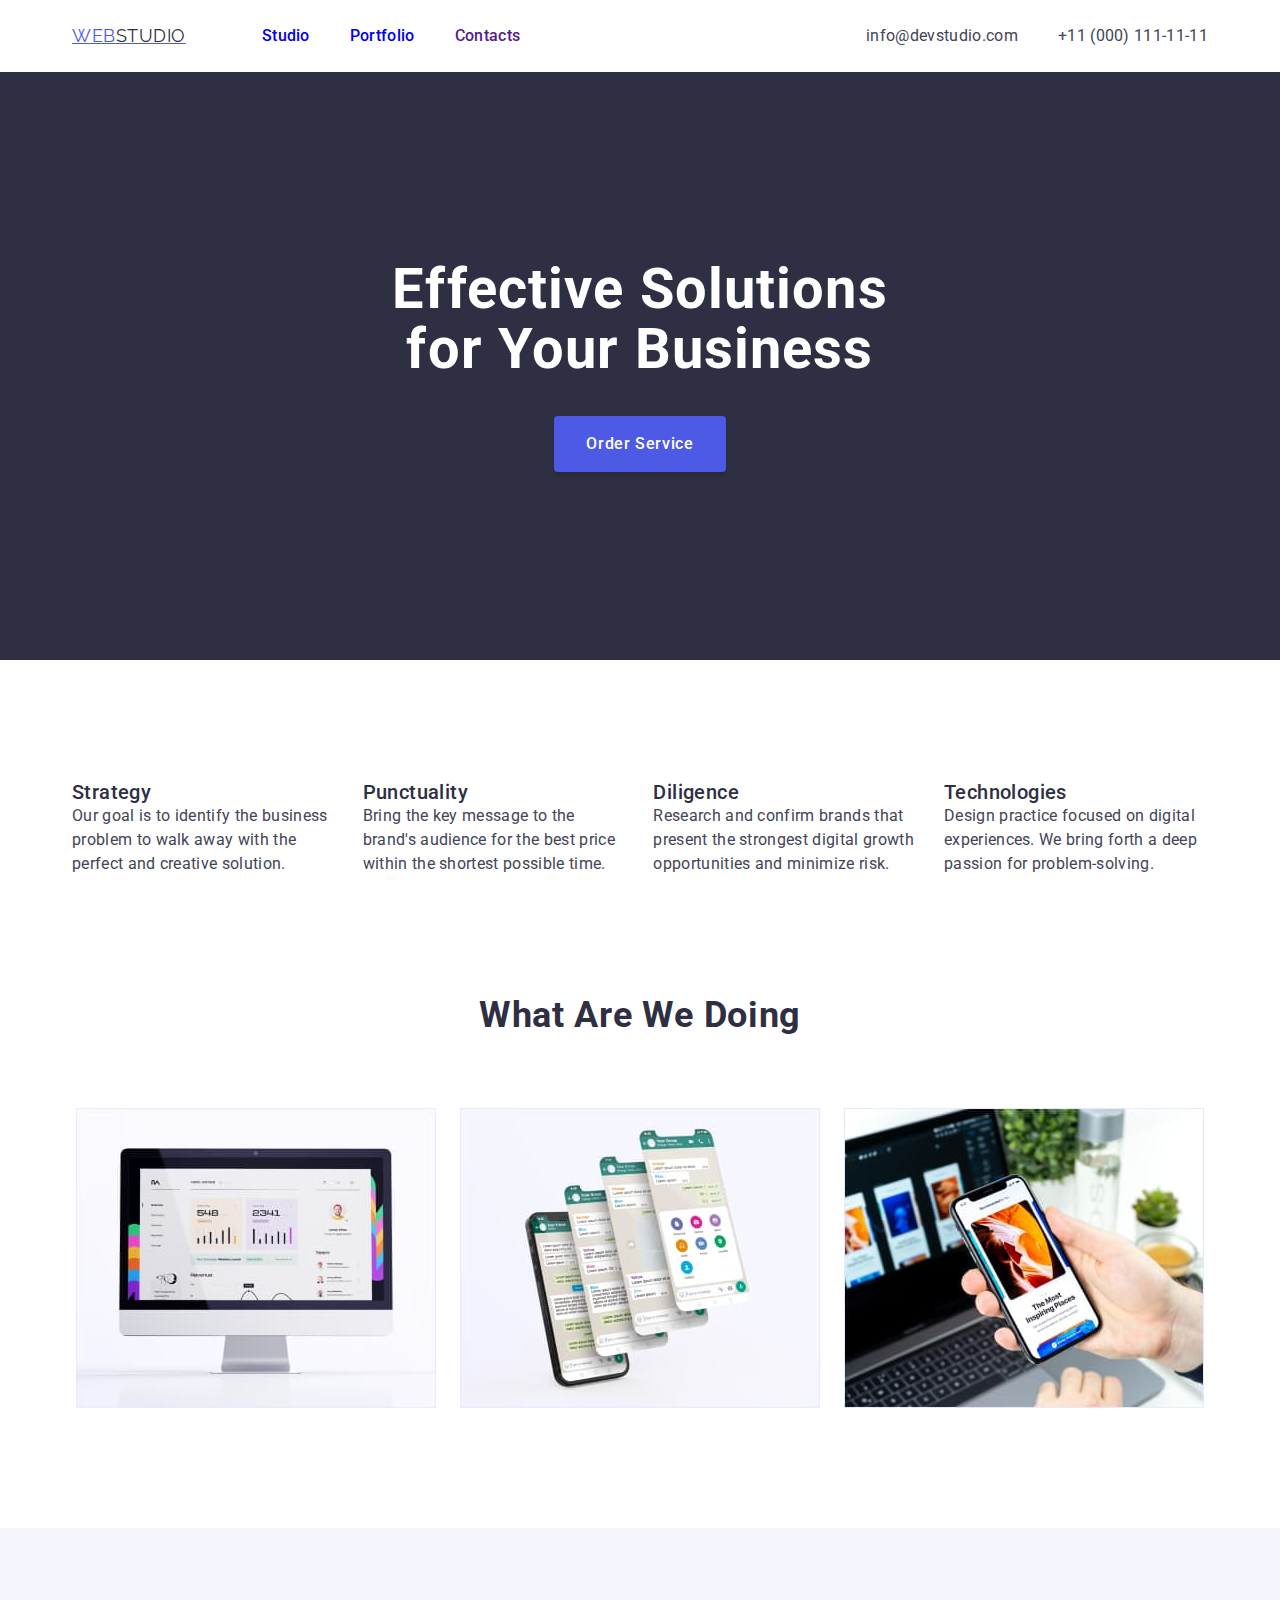
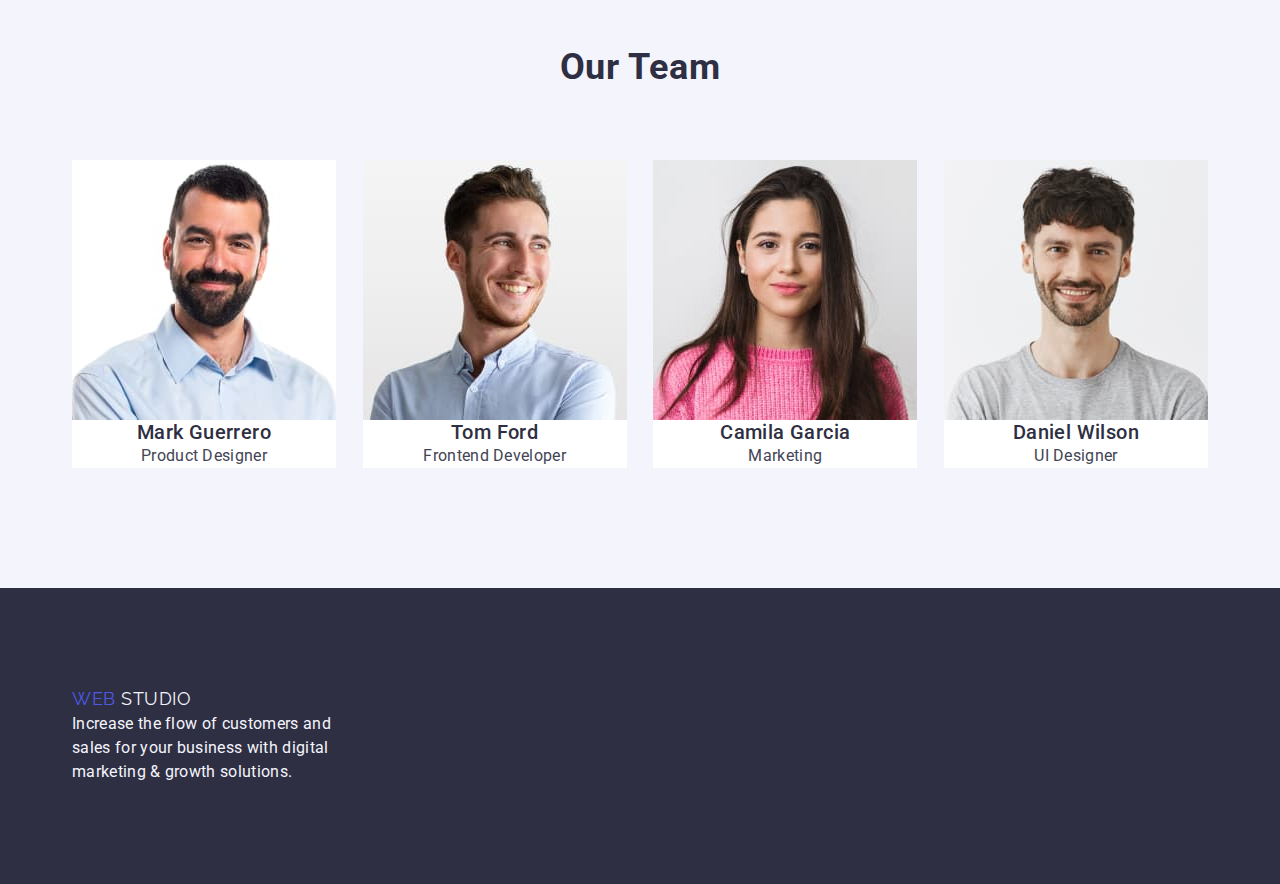
==== commit 87144395: "Validator+" ====
--- a/index.html
+++ b/index.html
@@ -11,9 +11,8 @@
     <link
         href="https://fonts.googleapis.com/css2?family=Raleway:wght@800&family=Roboto:wght@400;500;700;900&display=swap"
         rel="stylesheet">
-    <link rel="stylesheet" href="https://cdnjs.cloudflare.com/ajax/libs/modern-normalize/2.0.0/modern-normalize.min.css"
-        integrity="sha512-4xo8blKMVCiXpTaLzQSLSw3KFOVPWhm/TRtuPVc4WG6kUgjH6J03IBuG7JZPkcWMxJ5huwaBpOpnwYElP/m6wg=="
-        crossorigin="anonymous" referrerpolicy="no-referrer" />
+    <link rel="stylesheet"
+        href="https://cdnjs.cloudflare.com/ajax/libs/modern-normalize/2.0.0/modern-normalize.min.css">
     <link rel="stylesheet" href="./css/styles.css">
     <title>Homework3</title>
 </head>
@@ -24,20 +23,19 @@
         <div class="header-container container">
             <nav class="nav">
                 <a class="logo" href="./index.html">Web<span class="logo-studio">Studio</span></a>
-                <header class="page-header ">
-                    <ul class="menu-list list">
-                        <li class="menu-list-item">
-                            <a class="menu-link link" href="./index.html">Studio</a>
-                        </li>
+                <ul class="menu-list list">
+                    <li class="menu-list-item">
+                        <a class="menu-link link" href="./index.html">Studio</a>
+                    </li>
 
-                        <li class="menu-list-item">
-                            <a class="menu-link link" href="./portfolio.html">Portfolio</a>
-                        </li>
+                    <li class="menu-list-item">
+                        <a class="menu-link link" href="./portfolio.html">Portfolio</a>
+                    </li>
 
-                        <li class="menu-list-item">
-                            <a class="menu-link link" href="">Contacts</a>
-                        </li>
-                    </ul>
+                    <li class="menu-list-item">
+                        <a class="menu-link link" href="">Contacts</a>
+                    </li>
+                </ul>
             </nav>
             <address>
                 <ul class="menu-link list">
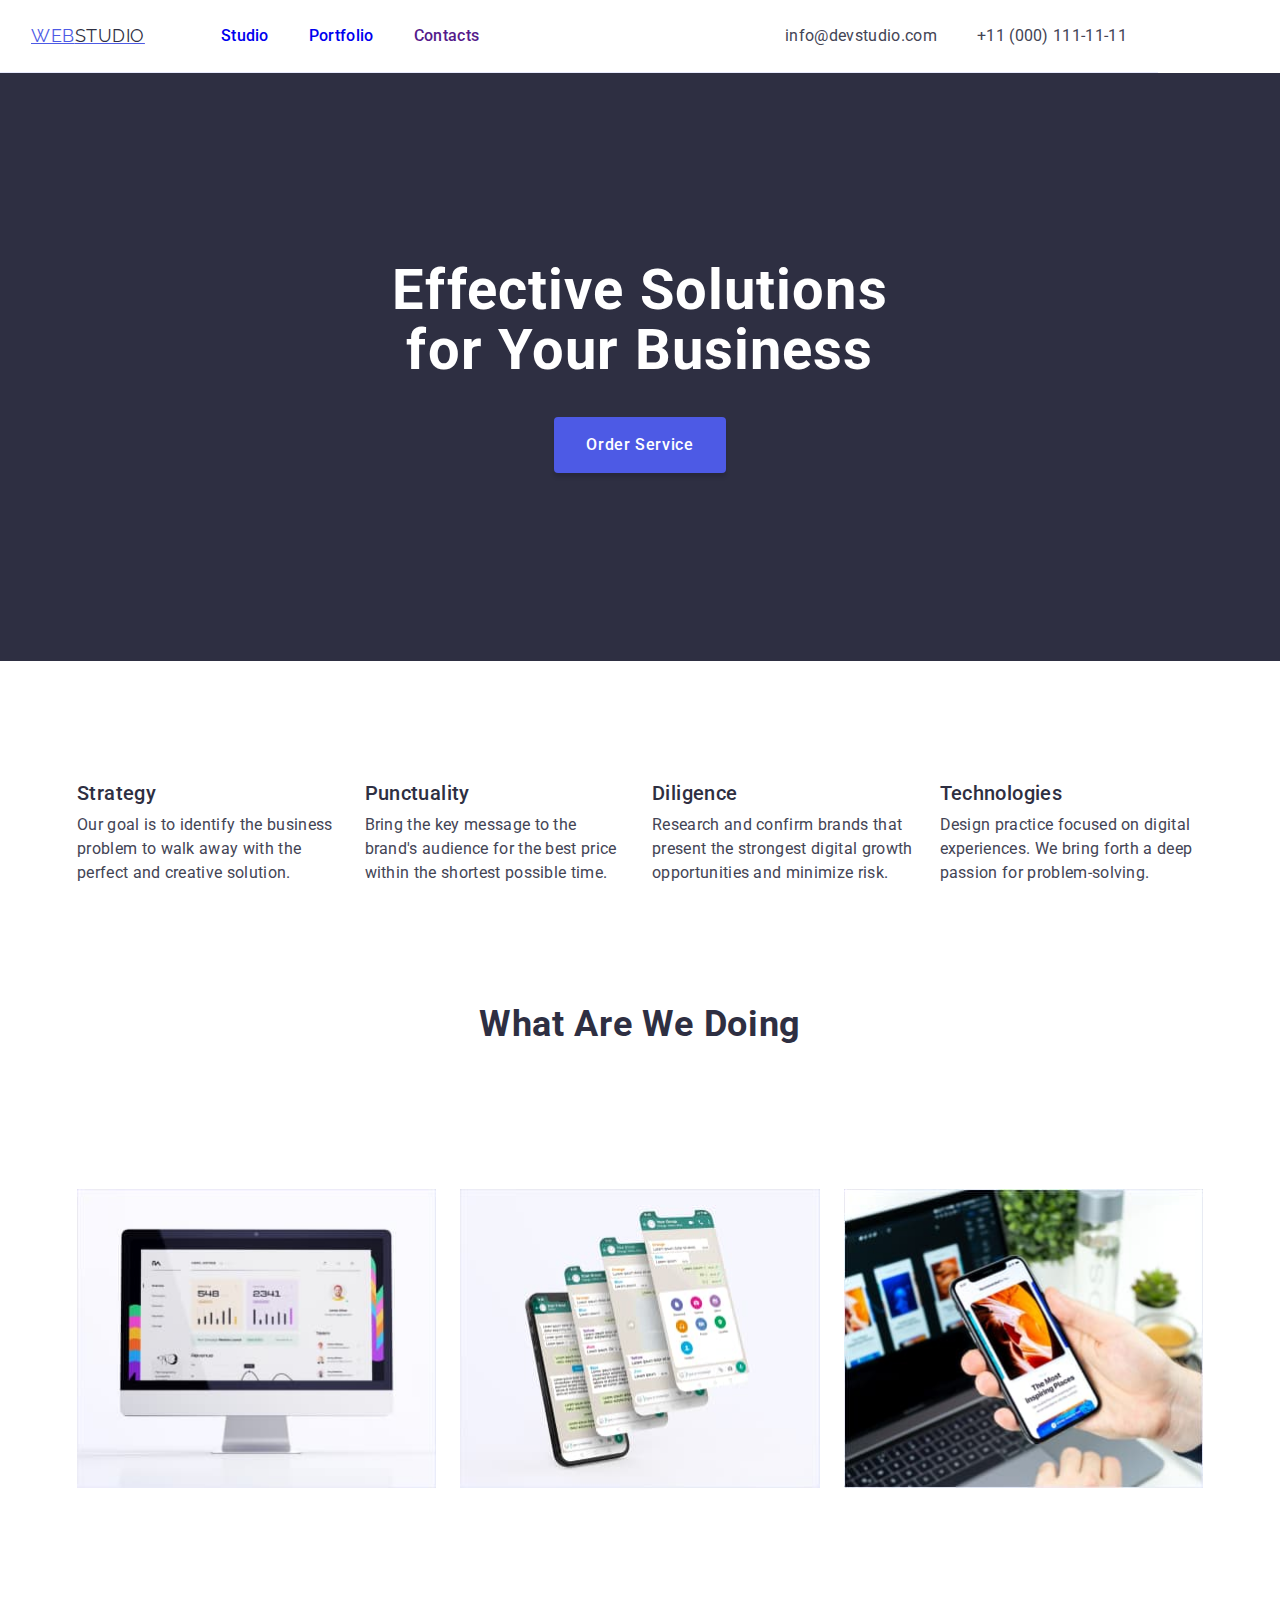
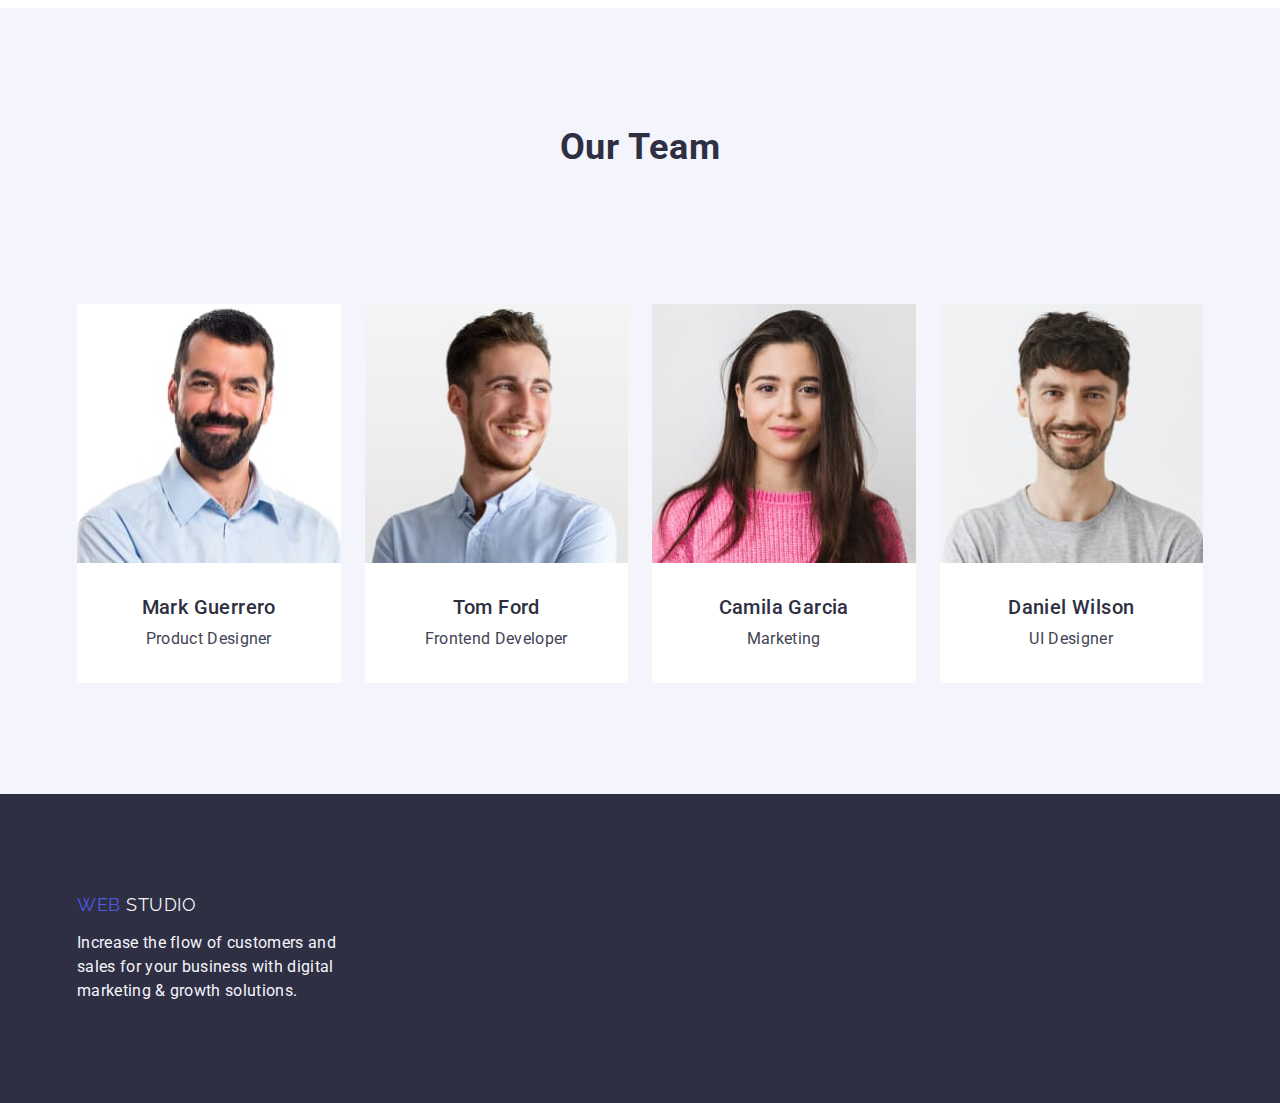
==== commit 2868c905: "index_sect1-4" ====
--- a/index.html
+++ b/index.html
@@ -119,29 +119,37 @@
                     <li class="advantage-item workers-item">
                         <img class="workers-pic" src="./images/ourteam/markguerrero.jpg" alt="photo Mark Guerrero"
                             width="264" height="260">
-                        <h3 class="advantage-item-title">Mark Guerrero</h3>
-                        <p class="advantage-item-p">Product Designer</p>
+                        <div class="advantage-item-name">
+                            <h3 class="advantage-item-title">Mark Guerrero</h3>
+                            <p class="advantage-item-p">Product Designer</p>
+                        </div>
                         <!-- Traling icons x4 ???? -->
                     </li>
                     <li class="advantage-item workers-item">
                         <img class="workers-pic" src="./images/ourteam/tomford.jpg" alt="photo Tom Ford" width="264"
                             height="260">
-                        <h3 class="advantage-item-title">Tom Ford</h3>
-                        <p class="advantage-item-p">Frontend Developer</p>
+                        <div class="advantage-item-name">
+                            <h3 class="advantage-item-title">Tom Ford</h3>
+                            <p class="advantage-item-p">Frontend Developer</p>
+                        </div>
                         <!-- Traling icons x4 ???? -->
                     </li>
                     <li class="advantage-item workers-item">
                         <img class="workers-pic" src="./images/ourteam/camilagarcia.jpg" alt="photo Camila Garcia"
                             width="264" height="260">
-                        <h3 class="advantage-item-title">Camila Garcia</h3>
-                        <p class="advantage-item-p">Marketing</p>
+                        <div class="advantage-item-name">
+                            <h3 class="advantage-item-title">Camila Garcia</h3>
+                            <p class="advantage-item-p">Marketing</p>
+                        </div>
                         <!-- Traling icons x4 ???? -->
                     </li>
                     <li class="advantage-item workers-item">
                         <img class="workers-pic" src="./images/ourteam/danielwilson.jpg" alt="photo Daniel Wilson"
                             width="264" height="260">
-                        <h3 class="advantage-item-title">Daniel Wilson</h3>
-                        <p class="advantage-item-p">UI Designer</p>
+                        <div class="advantage-item-name">
+                            <h3 class="advantage-item-title">Daniel Wilson</h3>
+                            <p class="advantage-item-p">UI Designer</p>
+                        </div>
                         <!-- Traling icons x4 ???? -->
                     </li>
                 </ul>
@@ -150,7 +158,7 @@
     </main>
     <footer class="footer">
         <div class="container">
-            <a class="logo link" href="./index.html">Web
+            <a class="logo link marg" href="./index.html">Web
                 <span class="logo-studio-dark">Studio</span>
             </a>
             <p class="background-dark-text">Increase the flow of customers and sales for your business with digital
--- a/css/styles.css
+++ b/css/styles.css
@@ -63,7 +63,7 @@
 }
 
 .container {
-  width: 1168px;
+  width: 1158px;
   margin-left: auto;
   margin-right: auto;
   padding-left: 16px;
@@ -78,13 +78,12 @@
 }
 /* ==========HEADER========== */
 .page-header {
-  padding-top: 24px;
-  padding-bottom: 24px;
-  display: flex;
-  justify-content: space-between;
-  width: 100%;
-  border: 1px;
-  border-color: var(--accent-hairlines-subtle-backgrounds);
+  display: flex;
+  justify-content: space-between;
+  width: 1158px;
+  padding-left: 15px;
+  padding-right: 15px;
+  border-bottom: 1px solid #e7e9fc;
 }
 
 .header-container {
@@ -121,10 +120,12 @@
 
 .menu-list {
   display: flex;
-  column-gap: 40px;
+  gap: 40px;
 }
 
 .menu-list-item {
+  padding-top: 24px;
+  padding-bottom: 24px;
   font-weight: 500;
   font-size: 16px;
   line-height: 1.5;
@@ -135,7 +136,7 @@
 .menu-link {
   display: flex;
   flex-wrap: wrap;
-  column-gap: 40px;
+  gap: 40px;
 }
 
 .contact:hover,
@@ -158,8 +159,8 @@
 /* ==========/HEADER========== */
 
 /* ==========Hero section========== */
+
 .heroimage {
-  margin-bottom: 120px;
   padding-top: 188px;
   padding-bottom: 188px;
   background-color: var(--hero-image-background);
@@ -171,7 +172,7 @@
   align-items: center;
 }
 .hero-title {
-  width: 496px;
+  max-width: 496px;
   margin-bottom: 36px;
   font-weight: 700;
   font-size: 56px;
@@ -185,6 +186,7 @@
 /* ==========BUTTON MENU========== */
 
 .modal-button-image {
+  min-width: 169px;
   padding: 16px 32px;
   border-radius: 4px;
   box-shadow: 0px 4px 4px 0px rgba(0, 0, 0, 0.15);
@@ -205,6 +207,7 @@
 }
 
 .modal-button {
+  min-width: 169px;
   padding: 16px 32px;
   border-radius: 4px;
   box-shadow: 0px 4px 4px 0px rgba(0, 0, 0, 0.15);
@@ -229,21 +232,26 @@
 /* ==========SECTION 1========== */
 
 .advantage {
-  margin-bottom: 120px;
+  padding: 120px 0;
 }
 
 .advantage-list {
   display: flex;
-  justify-content: space-between;
-  column-gap: 24px;
+  gap: 24px;
 }
 
 .advantage-item {
-  width: 264px;
+  width: calc((100% - 72px) / 4);
   background-color: var(--header-team-card-background);
 }
 
+.advantage-item-name {
+  padding: 32px 0;
+  border-radius: 0px 0px 4px 4px;
+}
+
 .advantage-item-title {
+  margin-bottom: 8px;
   font-weight: 500;
   font-size: 20px;
   line-height: 1.2;
@@ -258,7 +266,7 @@
 /* ==========Production========== */
 
 .production {
-  margin-bottom: 120px;
+  padding-bottom: 120px;
 }
 .production-container {
   display: flex;
@@ -268,7 +276,7 @@
 .production-list {
   display: flex;
   justify-content: space-between;
-  column-gap: 24px;
+  gap: 24px;
   margin-top: 72px;
 }
 
@@ -337,6 +345,10 @@
   color: var(--light-mode-backgrounds);
 }
 
+.marg {
+  margin-bottom: 16px;
+}
+
 .text-center {
   text-align: center;
   text-transform: capitalize;
@@ -345,6 +357,7 @@
 /* ==========/FOOTER========== */
 
 .subtitile {
+  margin-bottom: 72px;
   font-weight: 700;
   font-size: 36px;
   line-height: 1.11;
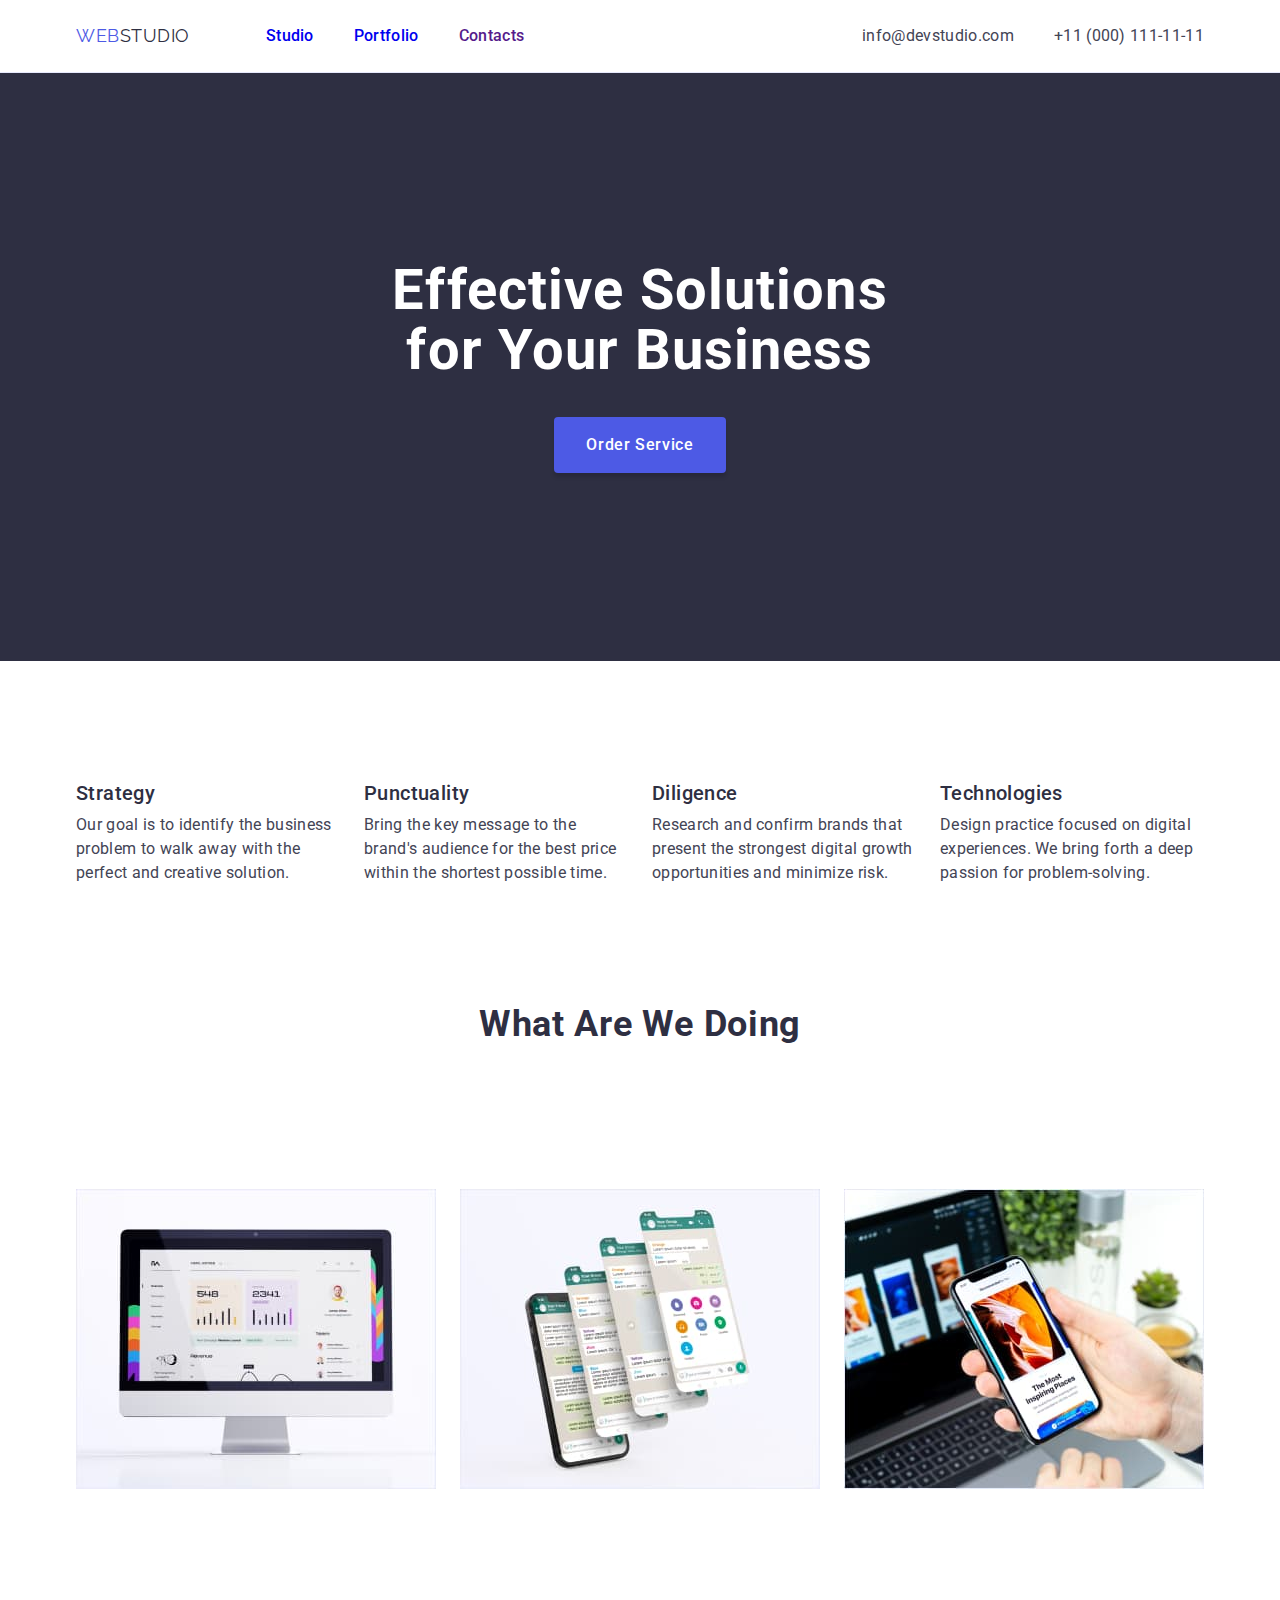
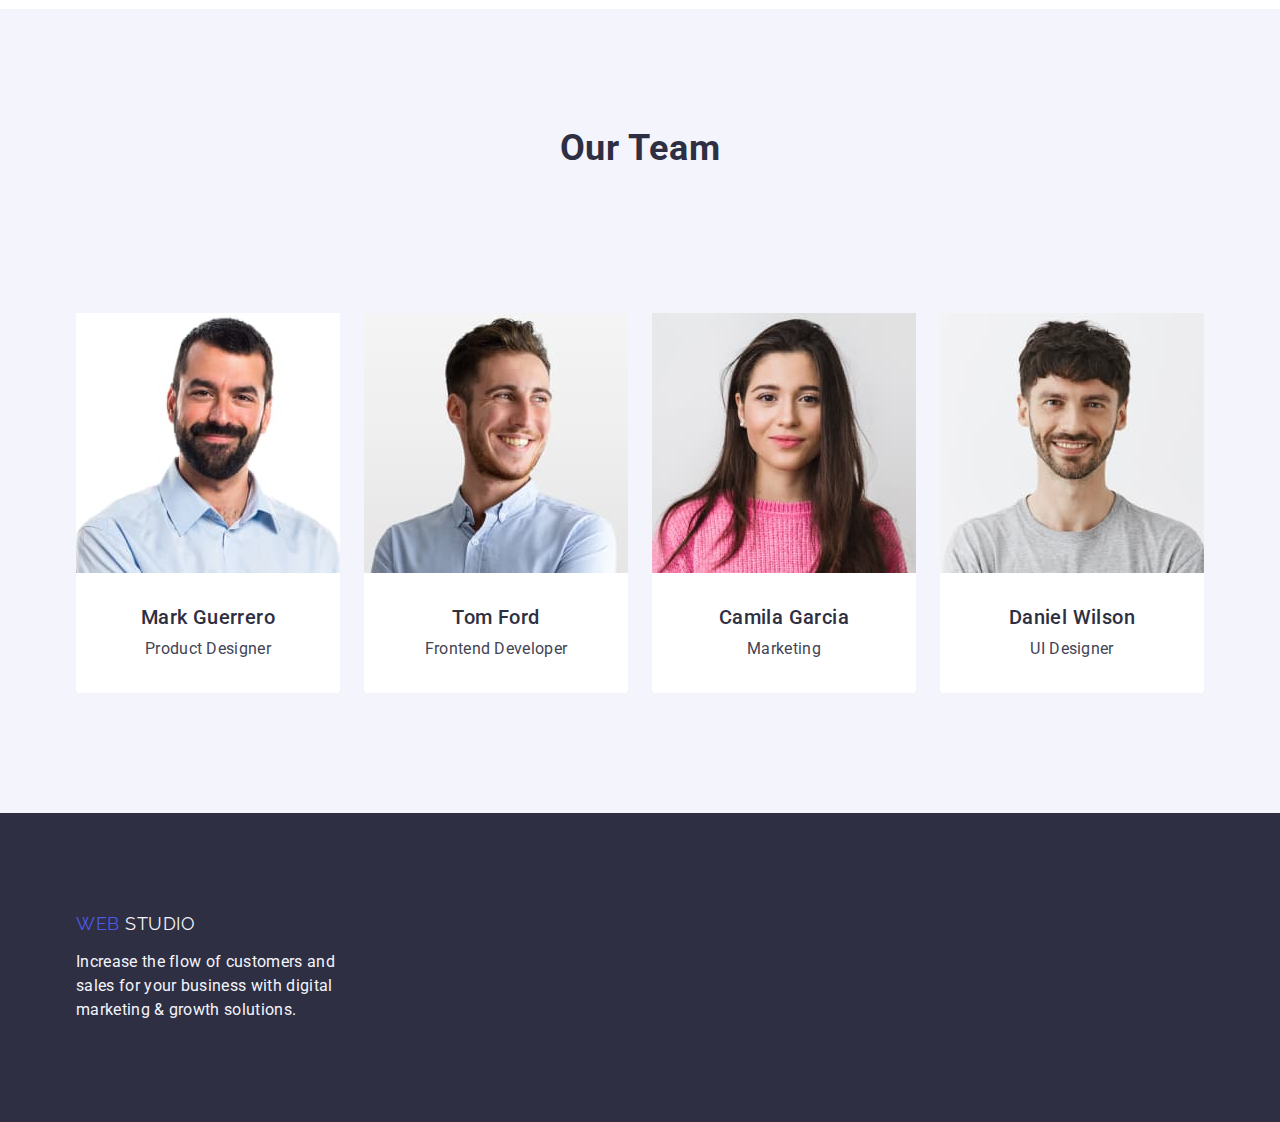
==== commit a48e3299: "hz jaka pomarka" ====
--- a/index.html
+++ b/index.html
@@ -22,7 +22,7 @@
     <header class="page-header">
         <div class="header-container container">
             <nav class="nav">
-                <a class="logo" href="./index.html">Web<span class="logo-studio">Studio</span></a>
+                <a class="logo link" href="./index.html">Web<span class="logo-studio">Studio</span></a>
                 <ul class="menu-list list">
                     <li class="menu-list-item">
                         <a class="menu-link link" href="./index.html">Studio</a>
--- a/css/styles.css
+++ b/css/styles.css
@@ -66,8 +66,8 @@
   width: 1158px;
   margin-left: auto;
   margin-right: auto;
-  padding-left: 16px;
-  padding-right: 16px;
+  padding-left: 15px;
+  padding-right: 15px;
 }
 
 .main-container {
@@ -80,9 +80,6 @@
 .page-header {
   display: flex;
   justify-content: space-between;
-  width: 1158px;
-  padding-left: 15px;
-  padding-right: 15px;
   border-bottom: 1px solid #e7e9fc;
 }
 
@@ -124,8 +121,7 @@
 }
 
 .menu-list-item {
-  padding-top: 24px;
-  padding-bottom: 24px;
+  padding: 24px 0;
   font-weight: 500;
   font-size: 16px;
   line-height: 1.5;
@@ -242,12 +238,12 @@
 
 .advantage-item {
   width: calc((100% - 72px) / 4);
+  border-radius: 0px 0px 4px 4px;
   background-color: var(--header-team-card-background);
 }
 
 .advantage-item-name {
   padding: 32px 0;
-  border-radius: 0px 0px 4px 4px;
 }
 
 .advantage-item-title {
@@ -298,8 +294,8 @@
 
 .workers-list {
   display: flex;
-  justify-content: space-between;
-  align-items: center;
+  gap: 24px;
+
   background-color: #f4f4fd;
   margin-top: 72px;
 }
